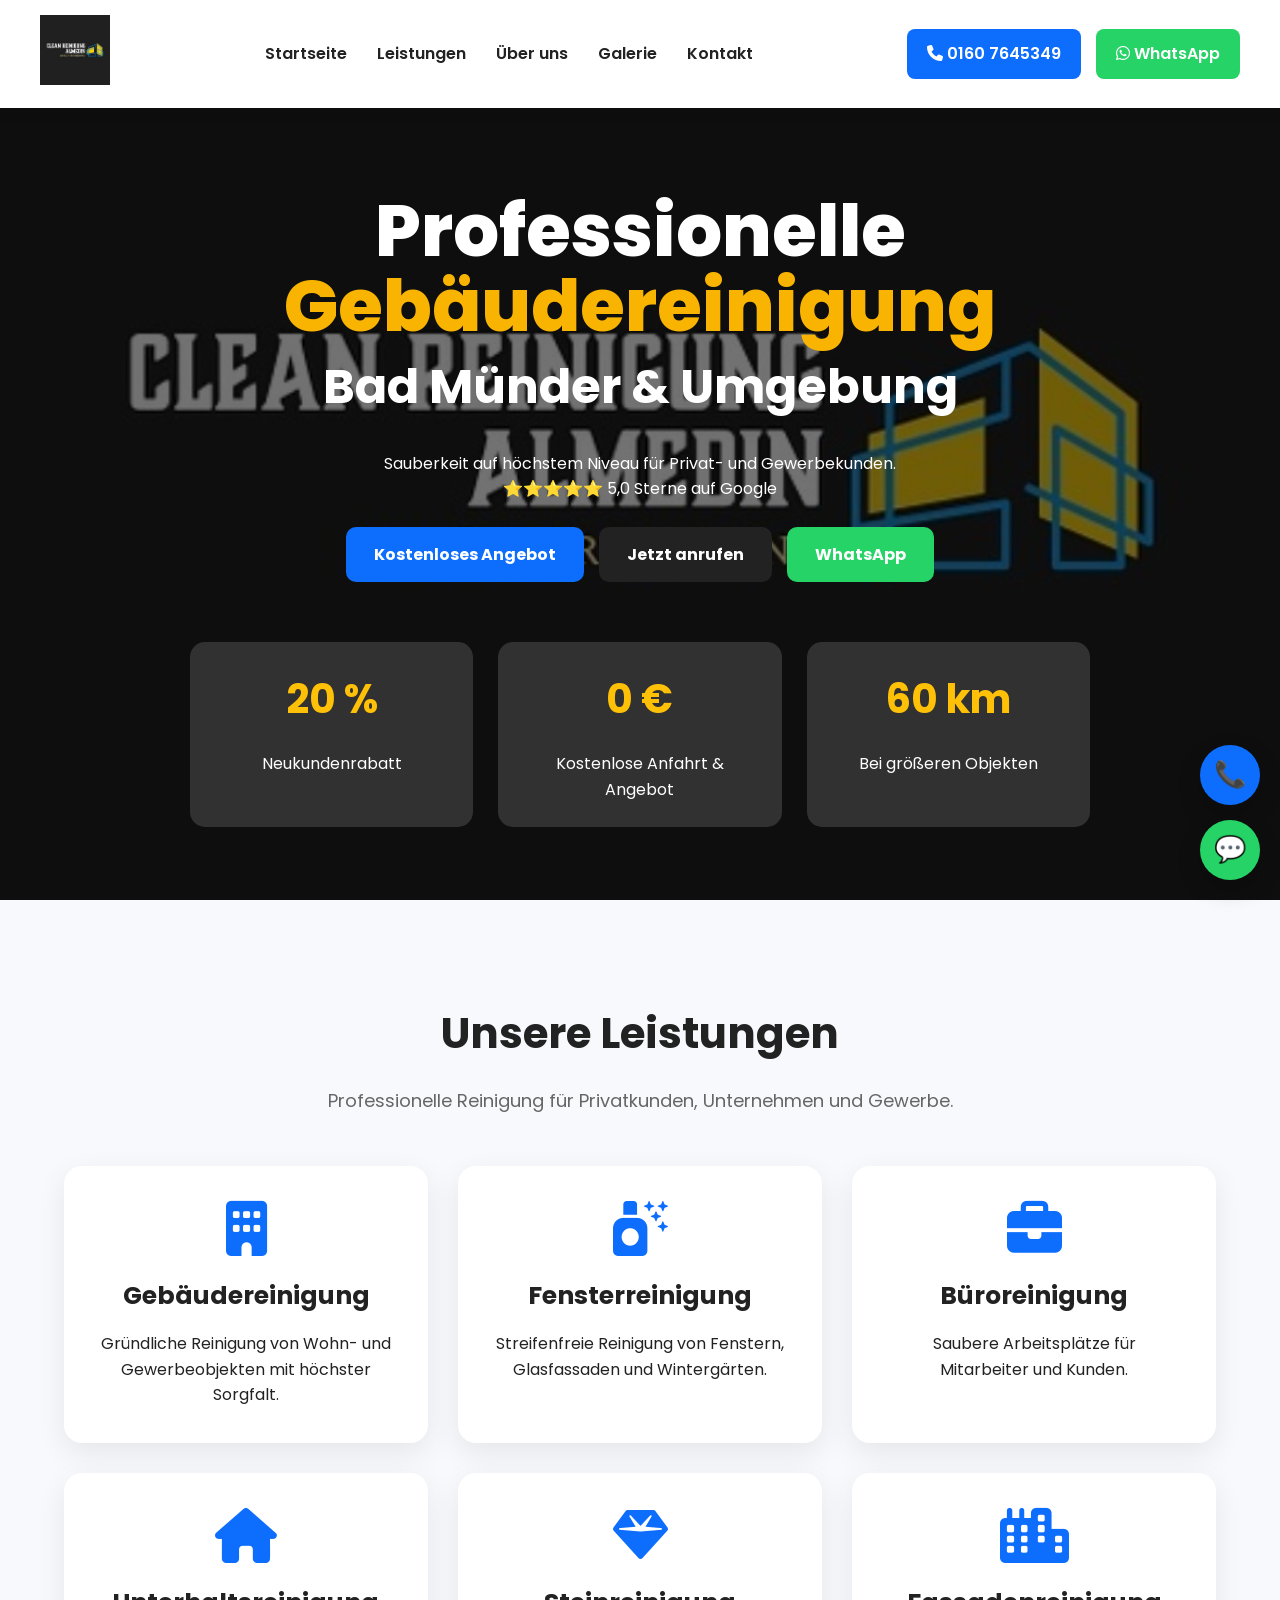
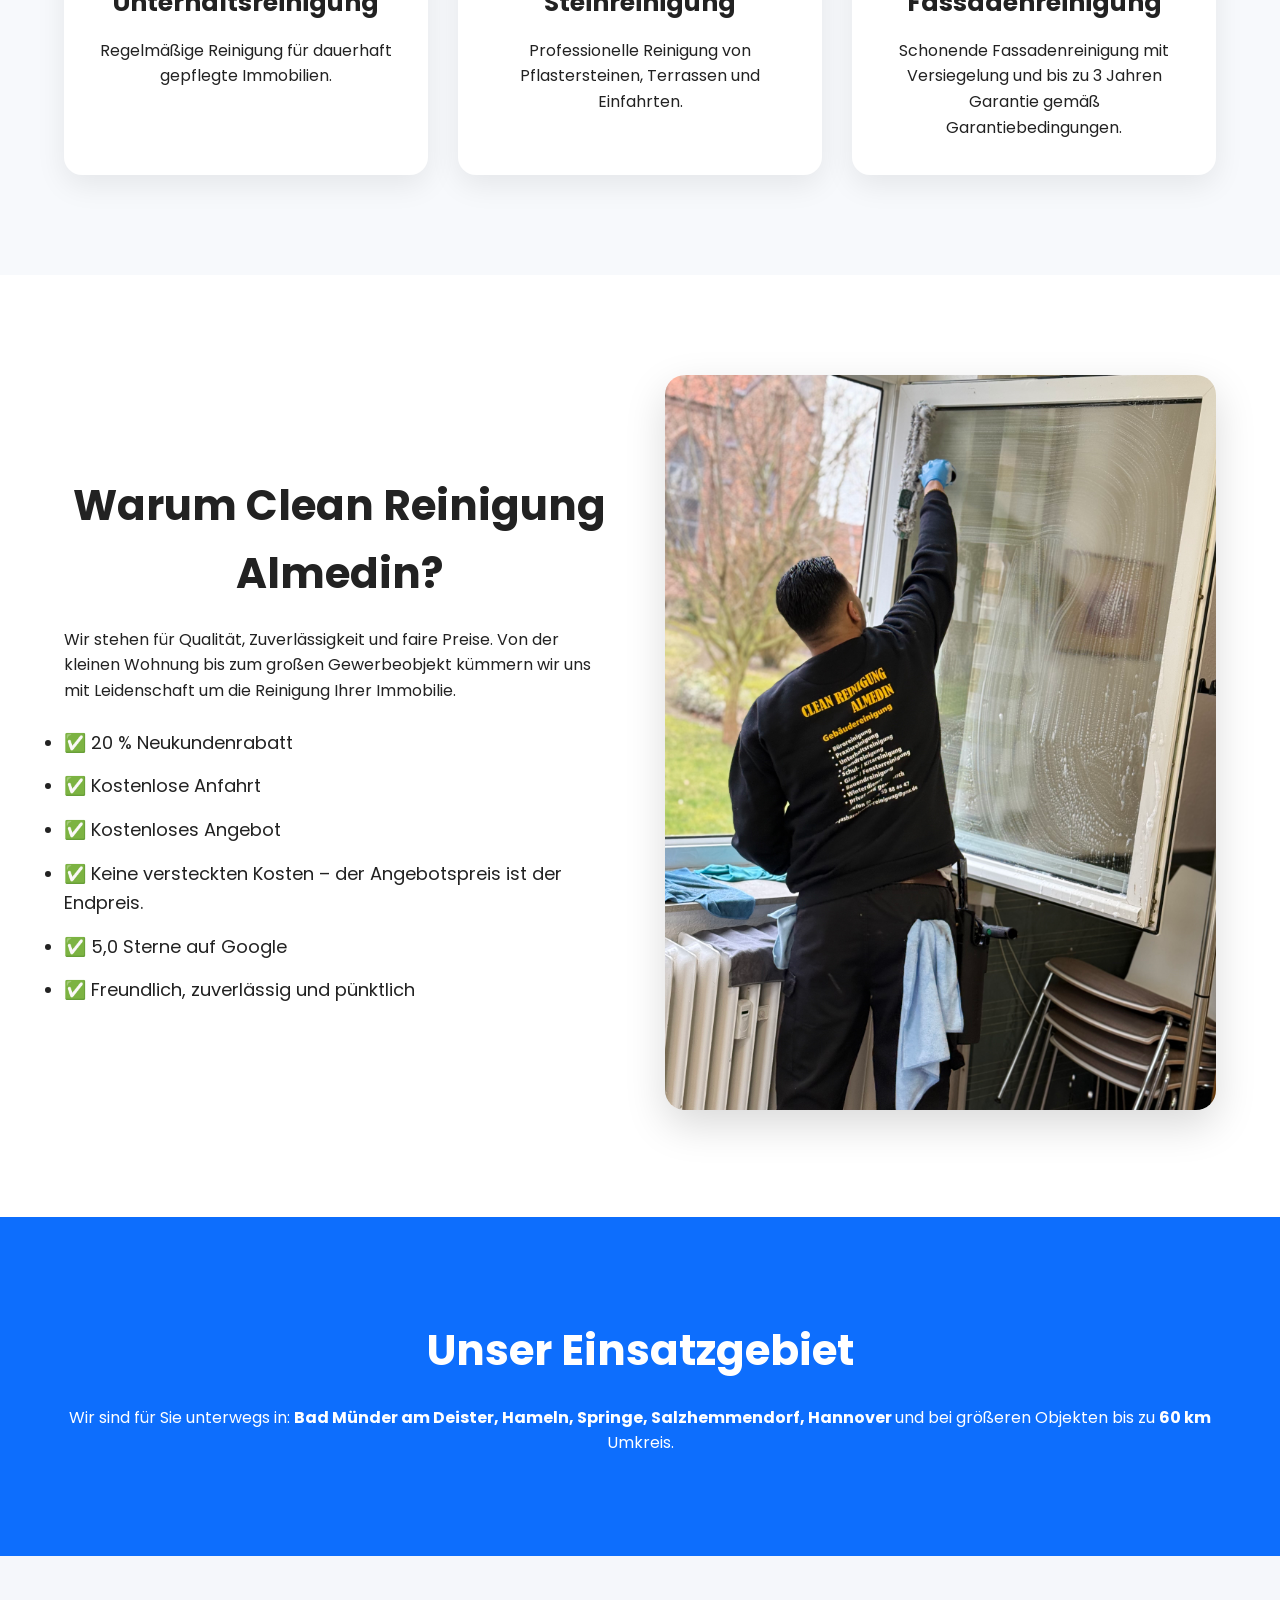
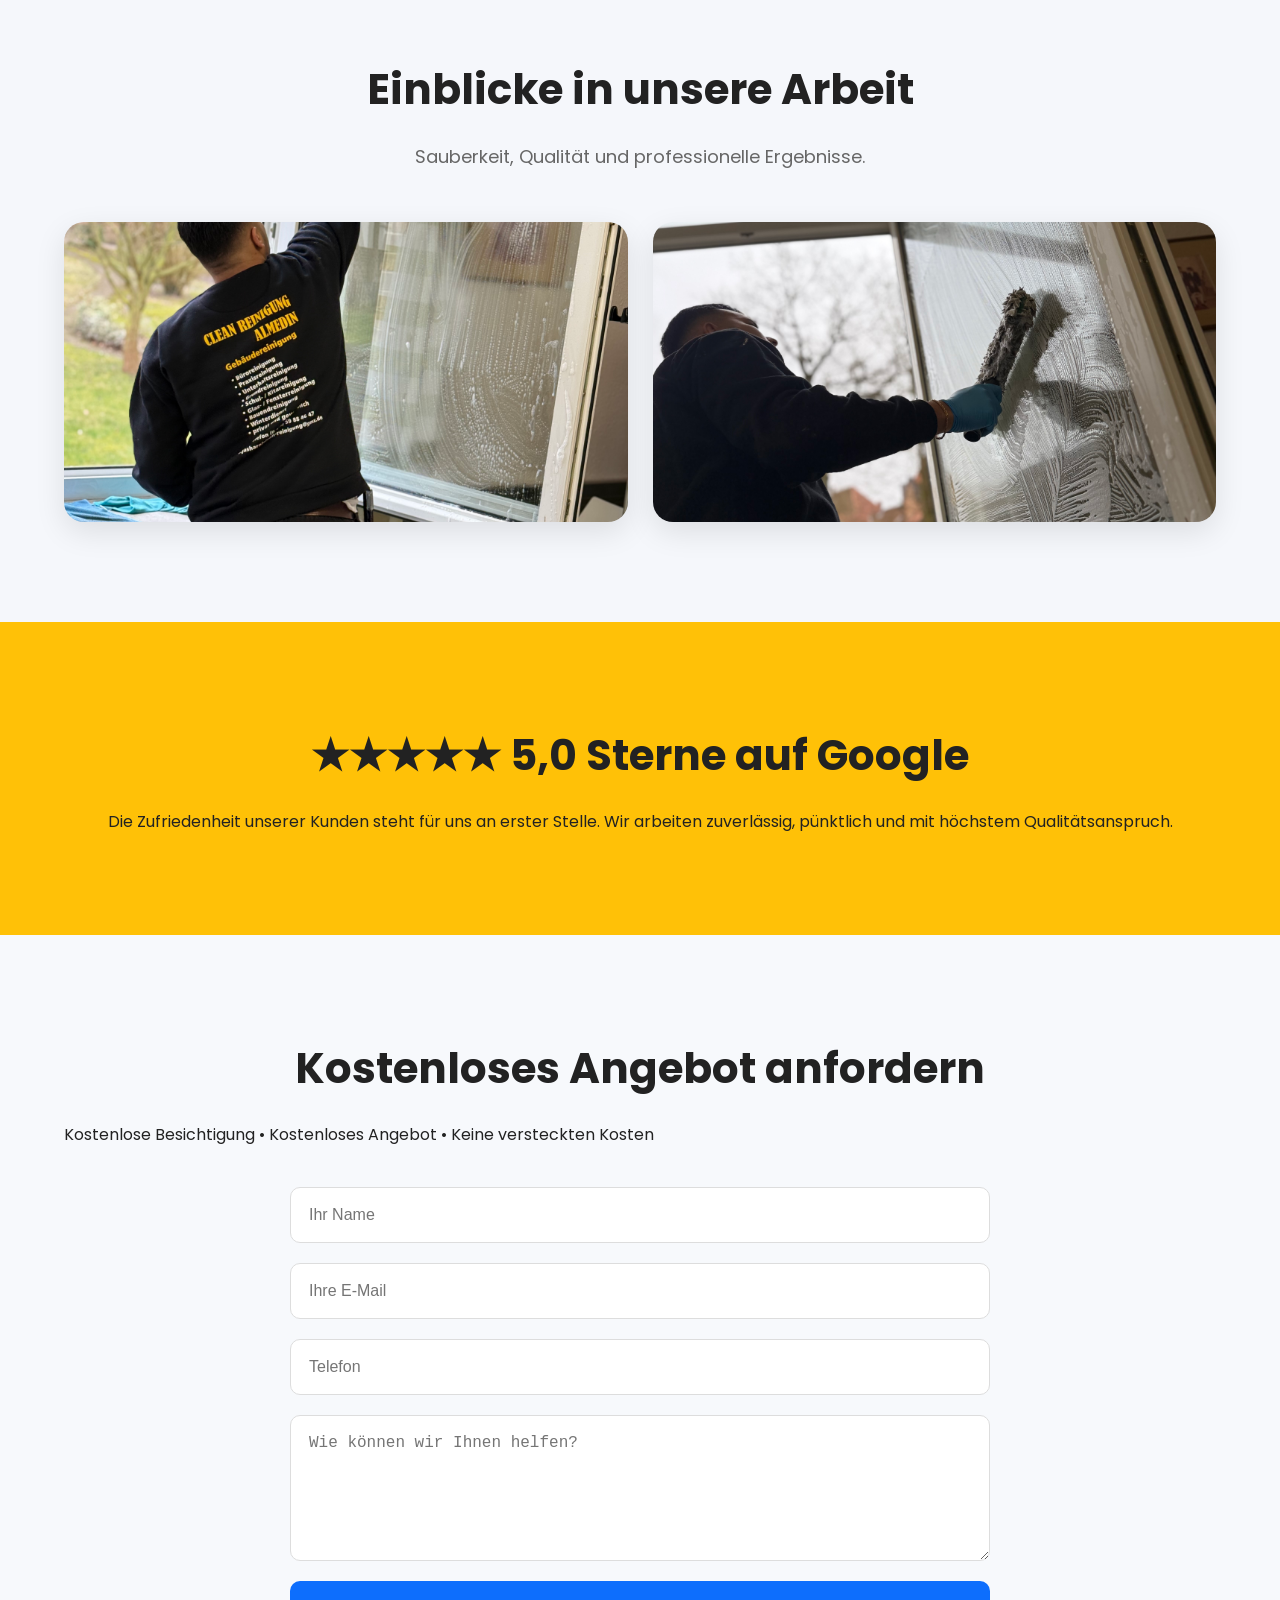
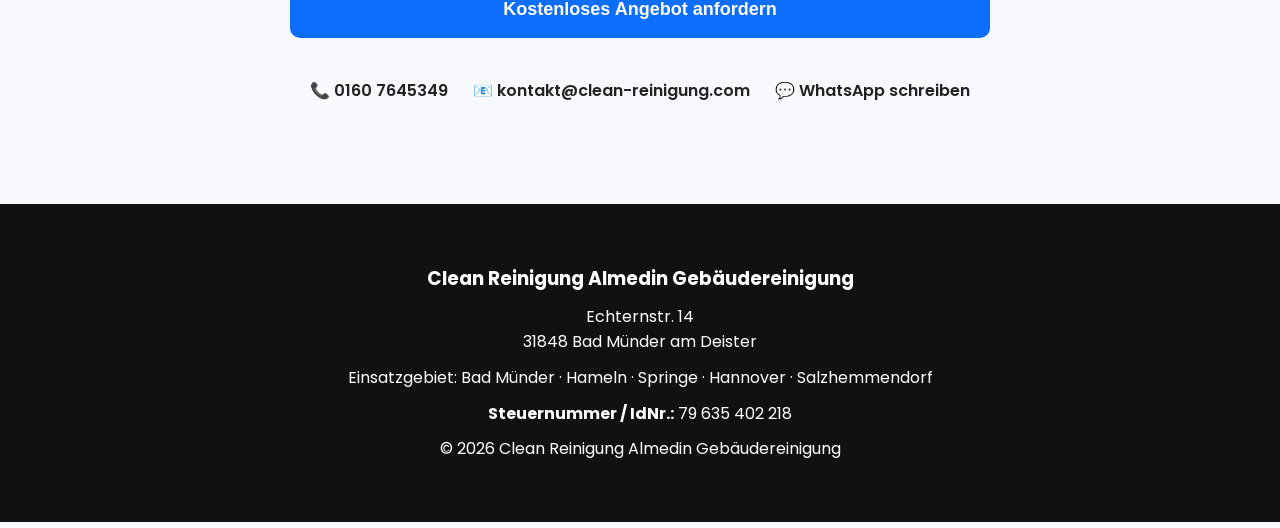
==== index.html @ b12cb116 "Fix HTML formatting for hero section" ====
<!DOCTYPE html>
<html lang="de">
<head>
<meta charset="UTF-8">
<meta name="viewport" content="width=device-width, initial-scale=1.0">

<title> Clean Reinigung Almedin Gebäudereinigung | Bad Münder</title>

<meta name="description" content="Professionelle Gebäudereinigung in Bad Münder, Hameln, Springe, Hannover und Umgebung.">

<meta name="keywords" content="Gebäudereinigung, Fensterreinigung, Büroreinigung, Steinreinigung, Fassadenreinigung">

<link rel="preconnect" href="https://fonts.googleapis.com">
<link rel="preconnect" href="https://fonts.gstatic.com" crossorigin>

<link href="https://fonts.googleapis.com/css2?family=Poppins:wght@300;400;500;600;700;800&display=swap" rel="stylesheet">

<link rel="stylesheet" href="style.css">

<link rel="stylesheet"
href="https://cdnjs.cloudflare.com/ajax/libs/font-awesome/6.6.0/css/all.min.css">

</head>

<body>

<header>

<nav class="navbar">

<div class="logo">

<img src="images/IMG_0264.jpeg" alt="Clean Reinigung Almedin">

</div>

<ul>

<li><a href="#home">Startseite</a></li>

<li><a href="#leistungen">Leistungen</a></li>

<li><a href="#ueber">Über uns</a></li>

<li><a href="#galerie">Galerie</a></li>

<li><a href="#kontakt">Kontakt</a></li>

</ul>

<div class="nav-buttons">

<a href="tel:01607645349" class="call">

<i class="fa-solid fa-phone"></i>

0160 7645349

</a>

<a href="https://wa.me/491607645349"

target="_blank"

class="whatsapp">

<i class="fab fa-whatsapp"></i>

WhatsApp

</a>

</div>

</nav>

</header>

<section class="hero" id="home">

<div class="overlay"></div>

<div class="hero-content">

<h1>
Professionelle
<span>Gebäudereinigung</span>
</h1>

<h2 class="hero-location">
Bad Münder & Umgebung
</h2>
  

</h1>

<p>

Sauberkeit auf höchstem Niveau für Privat- und Gewerbekunden.

</p>

<div class="google">

⭐⭐⭐⭐⭐

5,0 Sterne auf Google

</div>

<div class="hero-buttons">

<a href="#kontakt" class="angebot">

Kostenloses Angebot

</a>

<a href="tel:01607645349" class="telefon">

Jetzt anrufen

</a>

<a href="https://wa.me/491607645349"

target="_blank"

class="wa">

WhatsApp

</a>

</div>

<div class="hero-boxes">

<div>

<h2>20 %</h2>

<p>Neukundenrabatt</p>

</div>

<div>

<h2>0 €</h2>

<p>Kostenlose Anfahrt & Angebot</p>

</div>

<div>

<h2>60 km</h2>

<p>Bei größeren Objekten</p>

</div>

</div>

</div>

</section>
<section id="leistungen" class="leistungen">

<div class="container">

<h2>Unsere Leistungen</h2>

<p class="subtitle">
Professionelle Reinigung für Privatkunden, Unternehmen und Gewerbe.
</p>

<div class="service-grid">

<div class="service-card">
<i class="fa-solid fa-building"></i>
<h3>Gebäudereinigung</h3>
<p>Gründliche Reinigung von Wohn- und Gewerbeobjekten mit höchster Sorgfalt.</p>
</div>

<div class="service-card">
<i class="fa-solid fa-spray-can-sparkles"></i>
<h3>Fensterreinigung</h3>
<p>Streifenfreie Reinigung von Fenstern, Glasfassaden und Wintergärten.</p>
</div>

<div class="service-card">
<i class="fa-solid fa-briefcase"></i>
<h3>Büroreinigung</h3>
<p>Saubere Arbeitsplätze für Mitarbeiter und Kunden.</p>
</div>

<div class="service-card">
<i class="fa-solid fa-house"></i>
<h3>Unterhaltsreinigung</h3>
<p>Regelmäßige Reinigung für dauerhaft gepflegte Immobilien.</p>
</div>

<div class="service-card">
<i class="fa-solid fa-gem"></i>
<h3>Steinreinigung</h3>
<p>Professionelle Reinigung von Pflastersteinen, Terrassen und Einfahrten.</p>
</div>

<div class="service-card">
<i class="fa-solid fa-city"></i>
<h3>Fassadenreinigung</h3>
<p>Schonende Fassadenreinigung mit Versiegelung und bis zu 3 Jahren Garantie gemäß Garantiebedingungen.</p>
</div>

</div>

</div>

</section>

<section id="ueber" class="about">

<div class="container">

<div class="about-text">

<h2>Warum Clean Reinigung Almedin?</h2>

<p>

Wir stehen für Qualität, Zuverlässigkeit und faire Preise.
Von der kleinen Wohnung bis zum großen Gewerbeobjekt kümmern wir uns mit Leidenschaft um die Reinigung Ihrer Immobilie.

</p>

<ul>

<li>✅ 20 % Neukundenrabatt</li>

<li>✅ Kostenlose Anfahrt</li>

<li>✅ Kostenloses Angebot</li>

<li>✅ Keine versteckten Kosten – der Angebotspreis ist der Endpreis.</li>

<li>✅ 5,0 Sterne auf Google</li>

<li>✅ Freundlich, zuverlässig und pünktlich</li>

</ul>

</div>

<div class="about-image">

<img src="images/IMG_2223.jpg" alt="Fensterreinigung">

</div>

</div>

</section>

<section class="einsatzgebiet">

<div class="container">

<h2>Unser Einsatzgebiet</h2>

<p>

Wir sind für Sie unterwegs in:

<strong>
Bad Münder am Deister,
Hameln,
Springe,
Salzhemmendorf,
Hannover
</strong>

und bei größeren Objekten bis zu <strong>60 km</strong> Umkreis.

</p>

</div>

</section>
<section id="galerie" class="gallery">

<div class="container">

<h2>Einblicke in unsere Arbeit</h2>

<p class="subtitle">
Sauberkeit, Qualität und professionelle Ergebnisse.
</p>

<div class="gallery-grid">

<div class="gallery-item">
<img src="images/IMG_2223.jpg" alt="Fensterreinigung">
</div>

<div class="gallery-item">
<img src="images/IMG_2229.jpg" alt="Gebäudereinigung">
</div>

</div>

</div>

</section>

<section class="bewertungen">

<div class="container">

<h2>★★★★★ 5,0 Sterne auf Google</h2>

<p>

Die Zufriedenheit unserer Kunden steht für uns an erster Stelle.
Wir arbeiten zuverlässig, pünktlich und mit höchstem Qualitätsanspruch.

</p>

</div>

</section>

<section id="kontakt" class="kontakt">

<div class="container">

<h2>Kostenloses Angebot anfordern</h2>

<p>

Kostenlose Besichtigung • Kostenloses Angebot • Keine versteckten Kosten

</p>

<form action="https://formsubmit.co/kontakt@clean-reinigung.com" method="POST">

<input type="text" name="Name" placeholder="Ihr Name" required>

<input type="email" name="E-Mail" placeholder="Ihre E-Mail" required>

<input type="tel" name="Telefon" placeholder="Telefon">

<textarea name="Nachricht" rows="6" placeholder="Wie können wir Ihnen helfen?" required></textarea>

<input type="hidden" name="_subject" value="Neue Anfrage über die Website">

<input type="hidden" name="_captcha" value="false">

<button type="submit">

Kostenloses Angebot anfordern

</button>

</form>

<div class="kontakt-info">

<a href="tel:01607645349">

📞 0160 7645349

</a>

<a href="mailto:kontakt@clean-reinigung.com">

📧 kontakt@clean-reinigung.com

</a>

<a href="https://wa.me/491607645349" target="_blank">

💬 WhatsApp schreiben

</a>

</div>

</div>

</section>

<footer>

<div class="container">

<h3>Clean Reinigung Almedin Gebäudereinigung</h3>

<p>

Echternstr. 14<br>

31848 Bad Münder am Deister

</p>

<p>

Einsatzgebiet:
Bad Münder · Hameln · Springe · Hannover · Salzhemmendorf

</p>

<p>

<strong>Steuernummer / IdNr.:</strong> 79 635 402 218

</p>

<p>

© 2026 Clean Reinigung Almedin Gebäudereinigung

</p>

</div>

</footer>

<div class="floating-buttons">

<a href="tel:01607645349" class="floating-call">

📞

</a>

<a href="https://wa.me/491607645349" target="_blank" class="floating-whatsapp">

💬

</a>

</div>

<script src="script.js"></script>

</body>

</html>
---- style.css ----
*{
margin:0;
padding:0;
box-sizing:border-box;
}

body{
font-family:'Poppins',sans-serif;
background:#f7f9fc;
color:#222;
line-height:1.6;
}

.container{
width:90%;
max-width:1200px;
margin:auto;
}

header{
position:fixed;
top:0;
left:0;
width:100%;
background:#ffffff;
box-shadow:0 2px 15px rgba(0,0,0,.08);
z-index:999;
}

.navbar{
display:flex;
justify-content:space-between;
align-items:center;
padding:15px 40px;
}

.logo img{
height:70px;
}

.navbar ul{
display:flex;
list-style:none;
gap:30px;
}

.navbar ul li a{
text-decoration:none;
font-weight:600;
color:#222;
transition:.3s;
}

.navbar ul li a:hover{
color:#0d6efd;
}

.nav-buttons{
display:flex;
gap:15px;
}

.call,
.whatsapp{
padding:12px 20px;
border-radius:8px;
text-decoration:none;
font-weight:600;
color:#fff;
}

.call{
background:#0d6efd;
}

.whatsapp{
background:#25D366;
}

.hero{
height:100vh;
background:url("images/IMG_0264.jpeg") center center/cover no-repeat;
position:relative;
display:flex;
align-items:center;
justify-content:center;
text-align:center;
color:white;
}

.overlay{
position:absolute;
top:0;
left:0;
right:0;
bottom:0;
background:rgba(0,0,0,.55);
}

.hero-content{
position:relative;
z-index:2;
max-width:900px;
padding-top:120px;

}

.hero h1{
    font-size:72px;
    font-weight:800;
    color:#fff;
    line-height:1.05;
    margin-bottom:5px;
}

.hero h1 span{
    display:block;
    color:#f8b400;
}

.hero-location{
    color:#fff;
    font-size:48px;
    font-weight:700;
    margin-bottom:25px;
}




.hero-buttons{
display:flex;
justify-content:center;
gap:15px;
flex-wrap:wrap;
margin-top:25px;
}

.hero-buttons a{
padding:15px 28px;
border-radius:10px;
text-decoration:none;
font-weight:700;
color:white;
}

.angebot{
background:#0d6efd;
}

.telefon{
background:#222;
}

.wa{
background:#25D366;
}

.hero-boxes{
margin-top:60px;
display:grid;
grid-template-columns:repeat(3,1fr);
gap:25px;
}

.hero-boxes div{
background:rgba(255,255,255,.15);
backdrop-filter:blur(10px);
padding:25px;
border-radius:15px;
}

.hero-boxes h2{
font-size:40px;

color:#ffc107;
}
section{
padding:100px 0;
}

h2{
font-size:42px;
text-align:center;
margin-bottom:20px;
font-weight:700;
}

.subtitle{
text-align:center;
font-size:18px;
margin-bottom:50px;
color:#666;
}

.service-grid{
display:grid;
grid-template-columns:repeat(auto-fit,minmax(280px,1fr));
gap:30px;
margin-top:40px;
}

.service-card{
background:#fff;
padding:35px;
border-radius:18px;
box-shadow:0 10px 30px rgba(0,0,0,.08);
transition:.3s;
text-align:center;
}

.service-card:hover{
transform:translateY(-10px);
}

.service-card i{
font-size:55px;
color:#0d6efd;
margin-bottom:20px;
}

.service-card h3{
margin-bottom:15px;
font-size:25px;
}

.about{
background:white;
}

.about .container{
display:grid;
grid-template-columns:1fr 1fr;
gap:50px;
align-items:center;
}

.about img{
width:100%;
border-radius:20px;
box-shadow:0 15px 40px rgba(0,0,0,.15);
}

.about ul{
margin-top:25px;
}

.about li{
margin-bottom:15px;
font-size:18px;
}

.einsatzgebiet{
background:#0d6efd;
color:white;
text-align:center;
}

.gallery{
background:#f5f7fb;
}

.gallery-grid{
display:grid;
grid-template-columns:repeat(auto-fit,minmax(300px,1fr));
gap:25px;
margin-top:40px;
}

.gallery-item{
overflow:hidden;
border-radius:20px;
box-shadow:0 10px 30px rgba(0,0,0,.1);
}

.gallery-item img{
width:100%;
height:300px;
object-fit:cover;
display:block;
transition:.4s;
}

.gallery-item img:hover{
transform:scale(1.08);
}

.bewertungen{
background:#ffc107;
text-align:center;
}

.kontakt form{
max-width:700px;
margin:40px auto;
display:flex;
flex-direction:column;
gap:20px;
}

.kontakt input,
.kontakt textarea{
padding:18px;
border:1px solid #ddd;
border-radius:10px;
font-size:16px;
}

.kontakt button{
padding:18px;
background:#0d6efd;
color:white;
border:none;
border-radius:10px;
font-size:18px;
font-weight:700;
cursor:pointer;
}

.kontakt button:hover{
background:#0a58ca;
}

.kontakt-info{
margin-top:40px;
display:flex;
justify-content:center;
gap:25px;
flex-wrap:wrap;
}

.kontakt-info a{
text-decoration:none;
font-weight:600;
color:#222;
}

footer{
background:#111;
color:white;
text-align:center;
padding:60px 20px;
}

footer p{
margin-top:10px;
}

.floating-buttons{
position:fixed;
right:20px;
bottom:20px;
display:flex;
flex-direction:column;
gap:15px;
z-index:999;
}

.floating-buttons a{
width:60px;
height:60px;
display:flex;
justify-content:center;
align-items:center;
border-radius:50%;
color:white;
text-decoration:none;
font-size:26px;
box-shadow:0 10px 25px rgba(0,0,0,.2);
}

.floating-call{
background:#0d6efd;
}

.floating-whatsapp{
background:#25D366;
}

@media(max-width:900px){

.navbar{
flex-direction:column;
gap:20px;
}

.navbar ul{
flex-wrap:wrap;
justify-content:center;
}

.hero h1{
font-size:38px;
}

.hero-boxes{
grid-template-columns:1fr;
}

.about .container{
grid-template-columns:1fr;
}

.gallery-grid{
grid-template-columns:1fr;
}
  /* Galerie */
.galerie {
    display: grid;
    grid-template-columns: repeat(auto-fit, minmax(300px, 1fr));
    gap: 20px;
    margin-top: 40px;
}

.galerie img {
    width: 100%;
    height: 250px;
    object-fit: cover;
    border-radius: 12px;
    box-shadow: 0 8px 20px rgba(0,0,0,.15);
    transition: .3s;
}

.galerie img:hover {
    transform: scale(1.03);
}

}
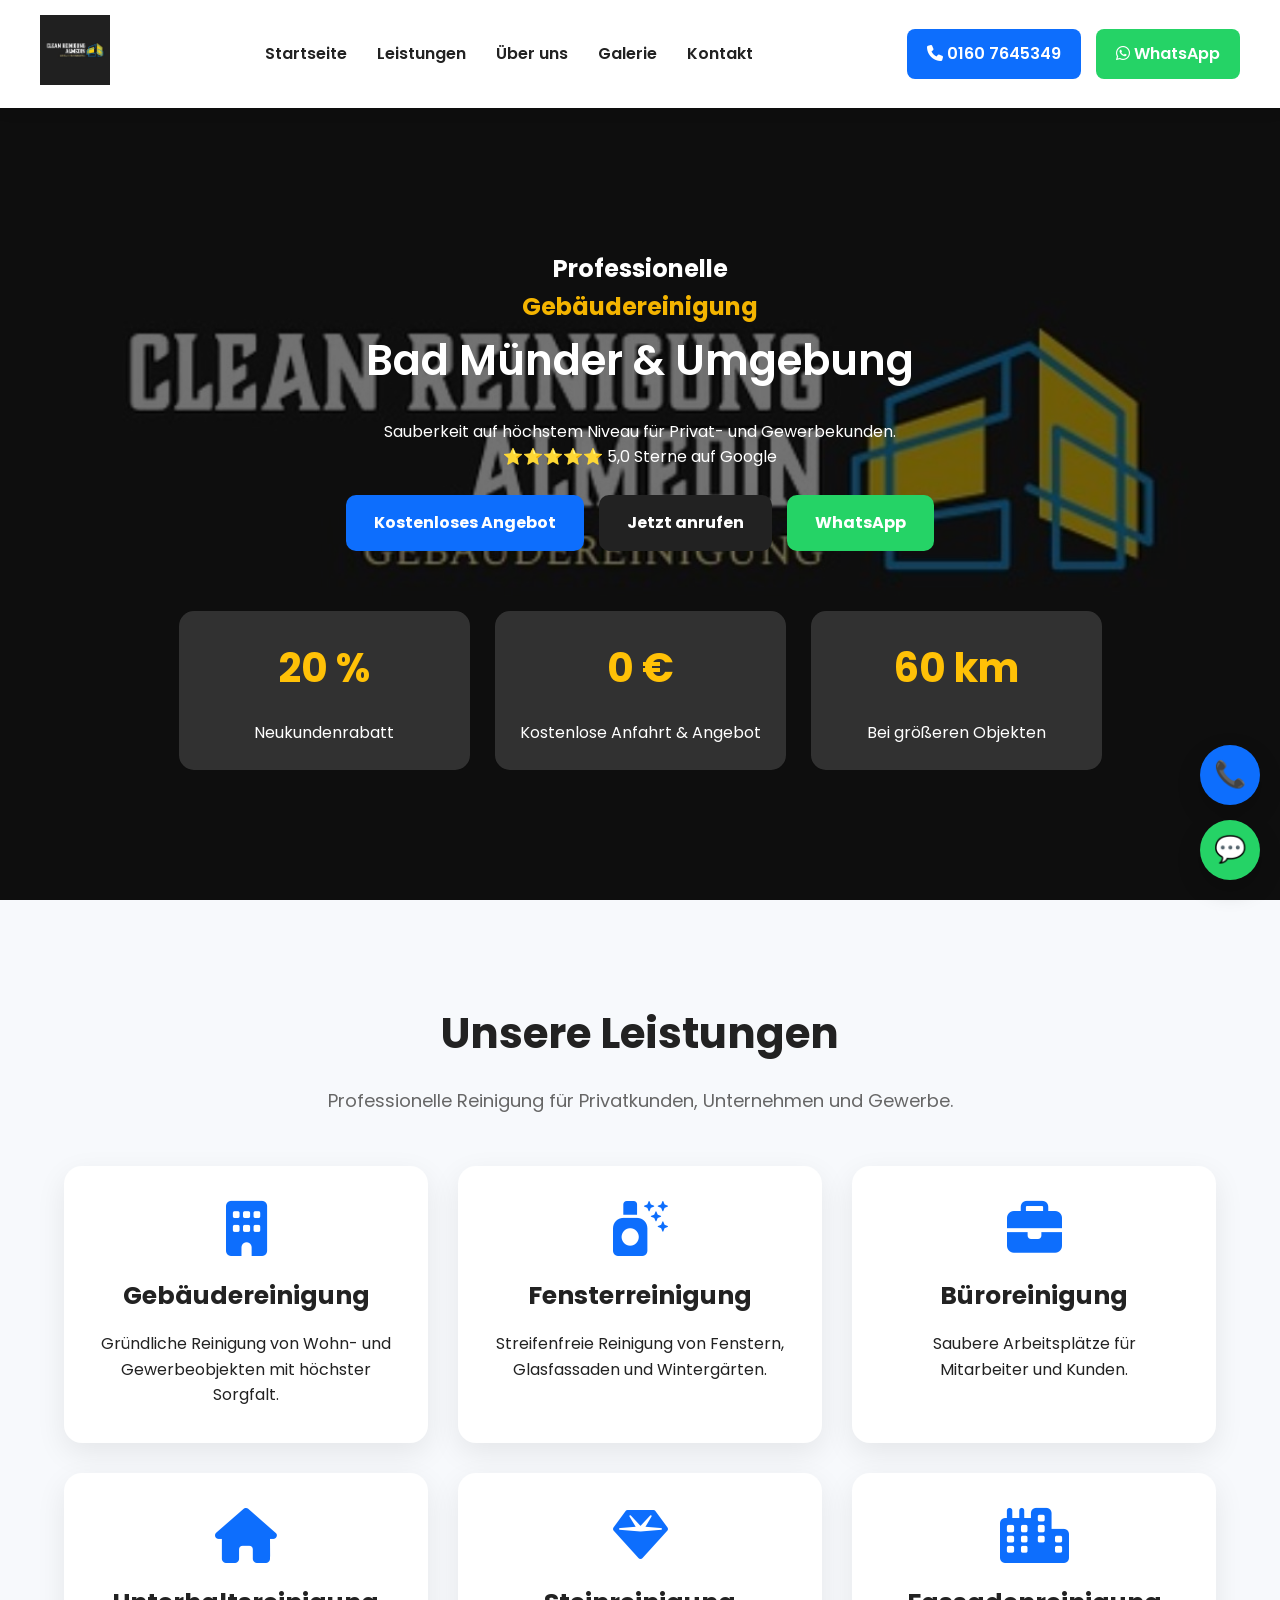
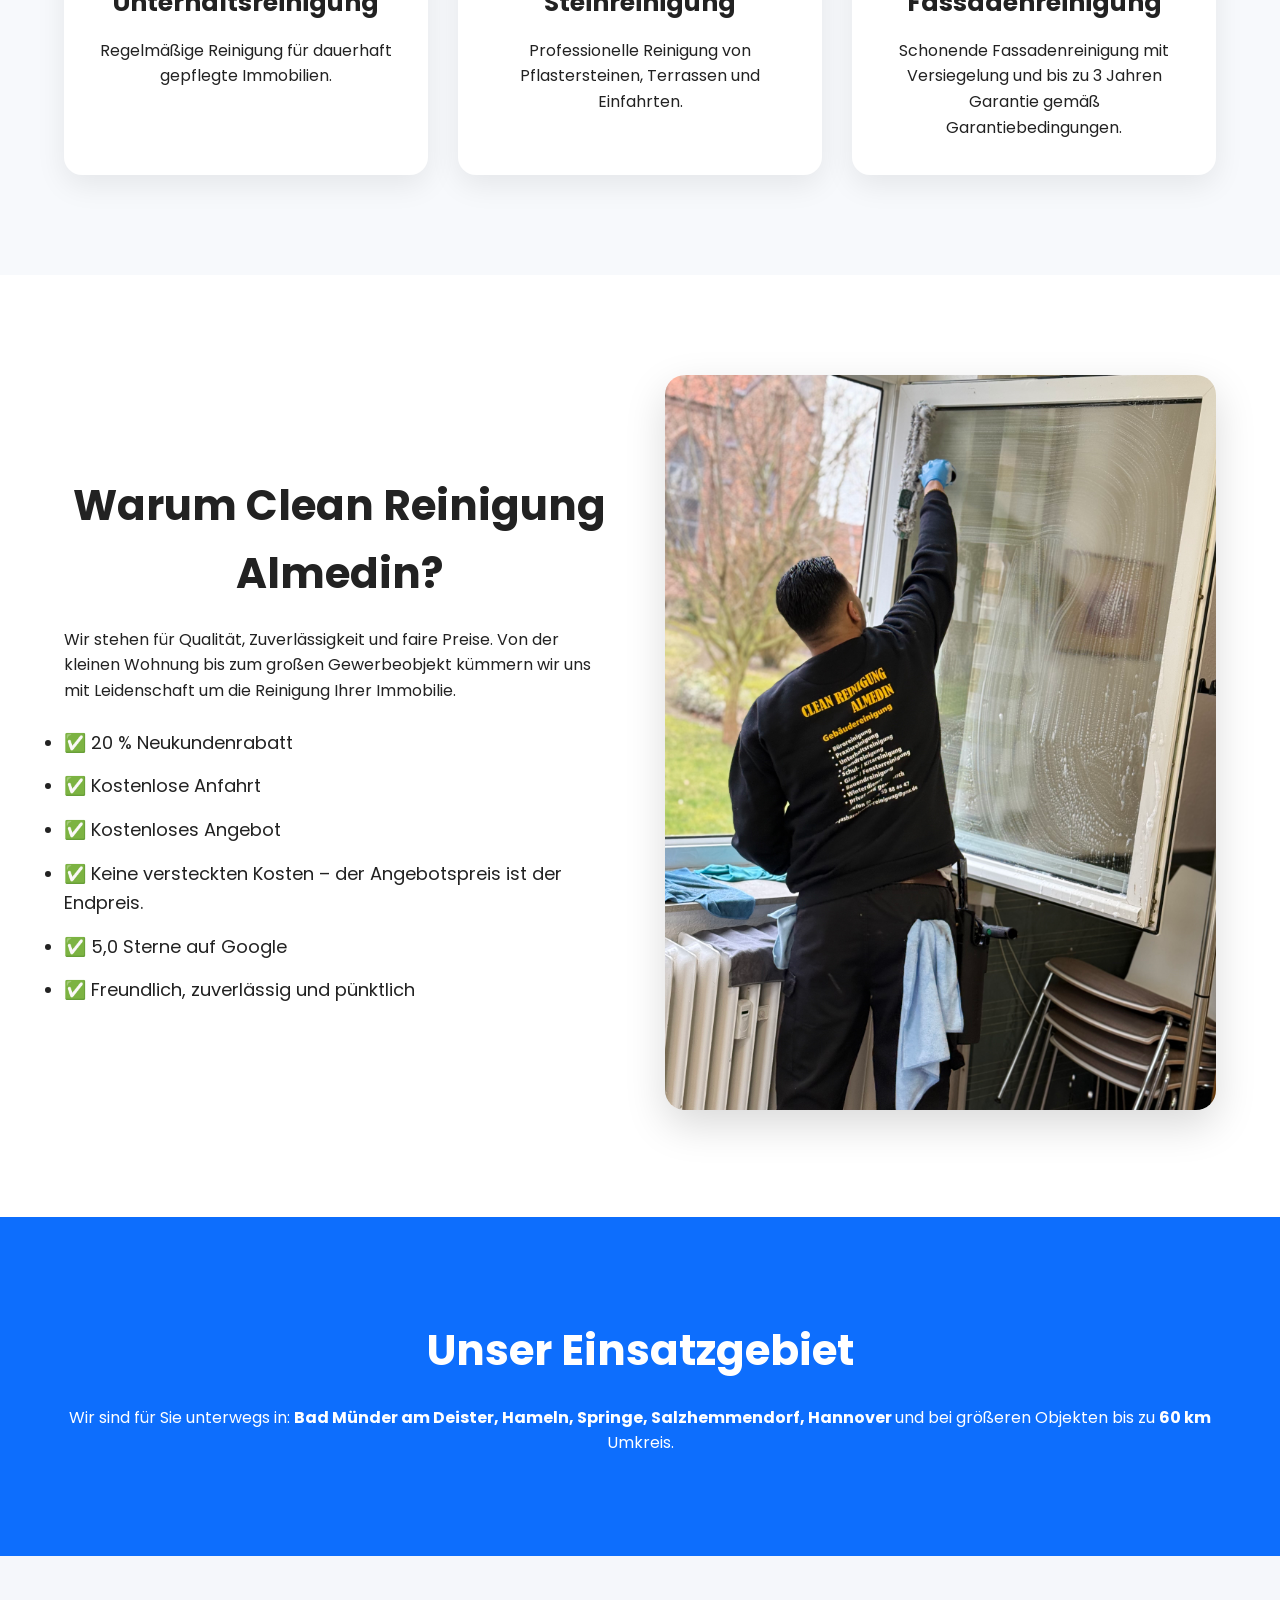
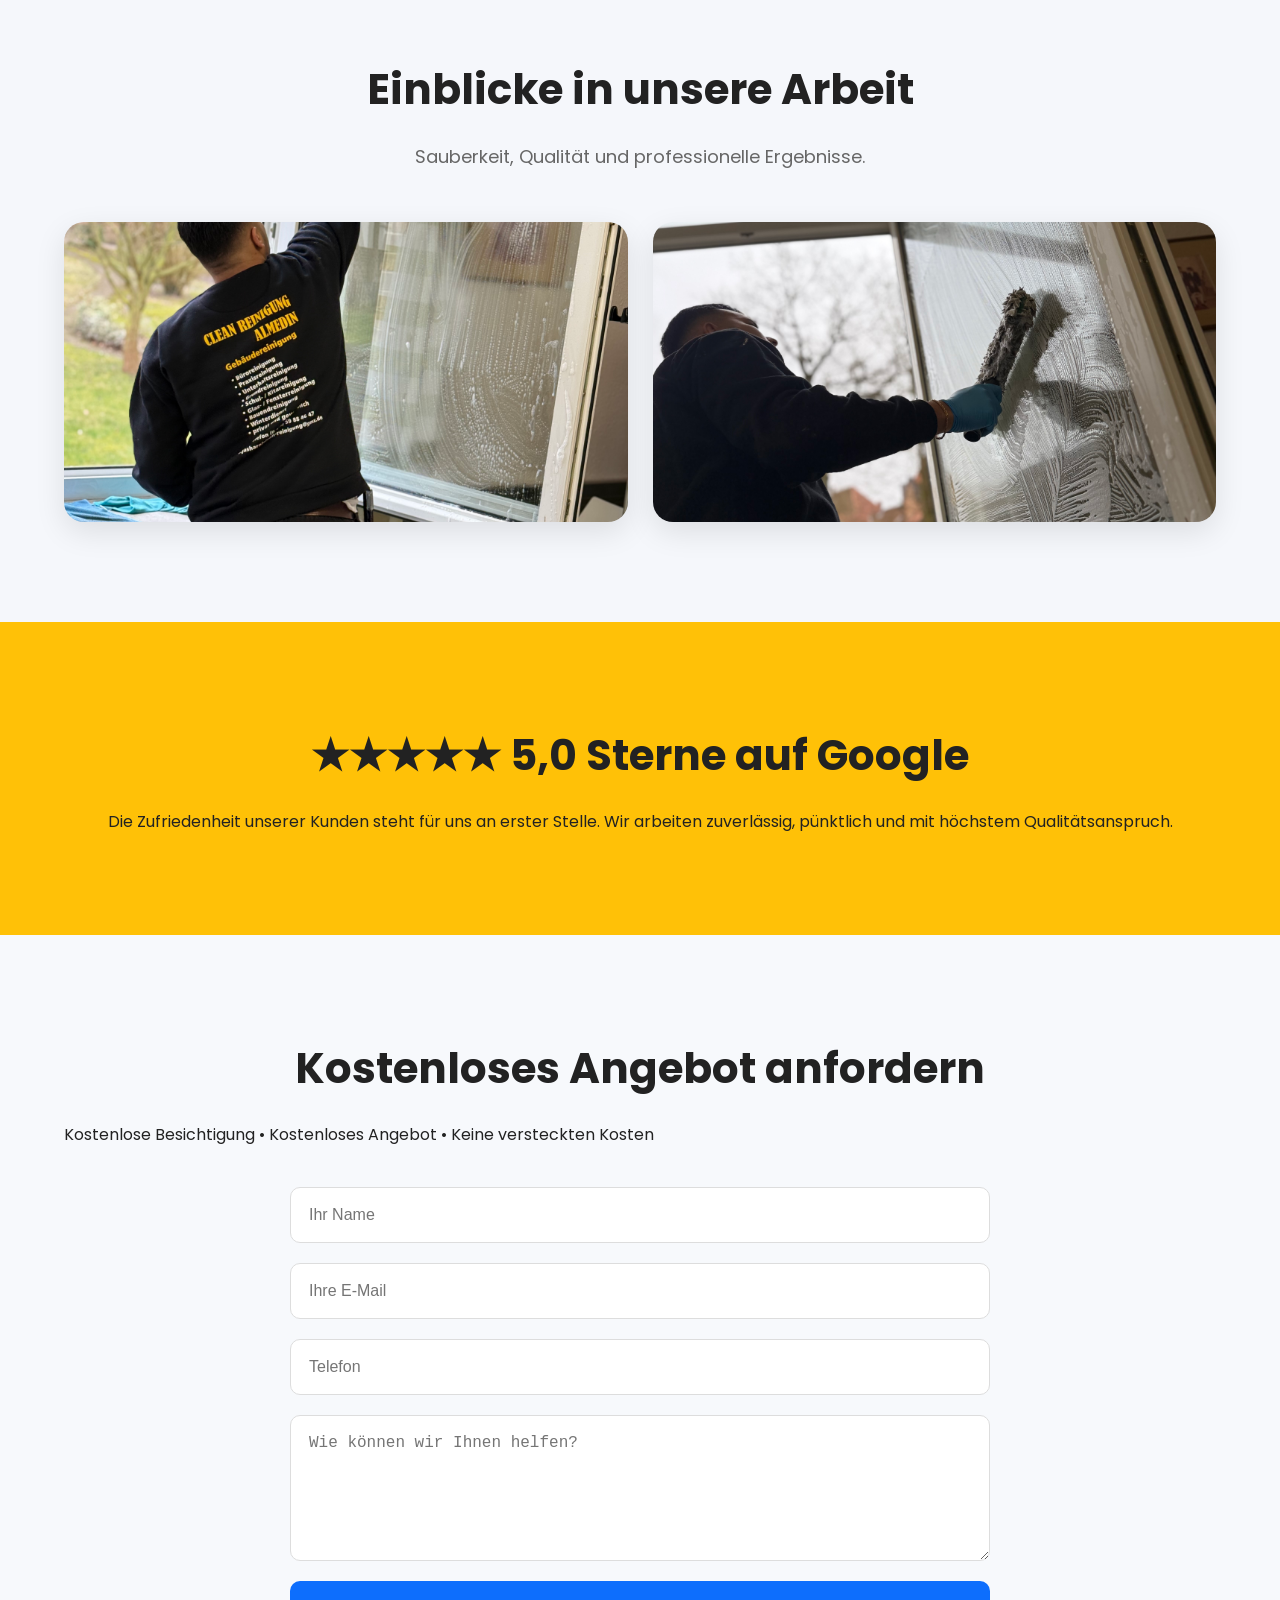
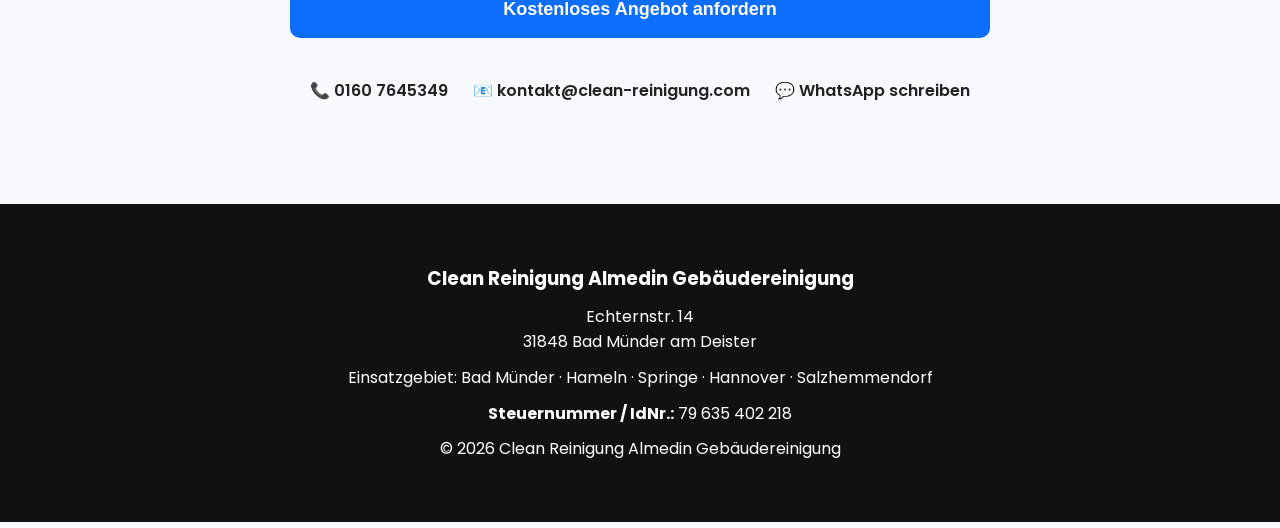
==== commit cad5f8e2: "Fix HTML structure and update headings" ====
--- a/index.html
+++ b/index.html
@@ -83,16 +83,19 @@
 <div class="hero-content">
 
 <h1>
-Professionelle
-<span>Gebäudereinigung</span>
+<h1>
+    Professionelle
+    <span>Gebäudereinigung</span>
 </h1>
 
-<h2 class="hero-location">
-Bad Münder & Umgebung
+<p class="hero-location">
+    Bad Münder & Umgebung
+</p>
+  
 </h2>
   
 
-</h1>
+</p>
 
 <p>
 
--- a/style.css
+++ b/style.css
@@ -98,30 +98,31 @@
 }
 
 .hero-content{
-position:relative;
-z-index:2;
-max-width:900px;
-padding-top:120px;
+    position: relative;
+    z-index: 2;
+    text-align: center;
+    padding-top: 120px;
+}
 
 }
 
 .hero h1{
-    font-size:72px;
-    font-weight:800;
-    color:#fff;
-    line-height:1.05;
-    margin-bottom:5px;
+    font-size: 70px;
+    font-weight: 800;
+    line-height: 1.1;
+    margin-bottom: 20px;
+    color: white;
 }
 
 .hero h1 span{
-    display:block;
-    color:#f8b400;
+    display: block;
+    color: #f4b400;
 }
 
 .hero-location{
     color:#fff;
-    font-size:48px;
-    font-weight:700;
+    font-size:42px;
+    font-weight:600;
     margin-bottom:25px;
 }
 
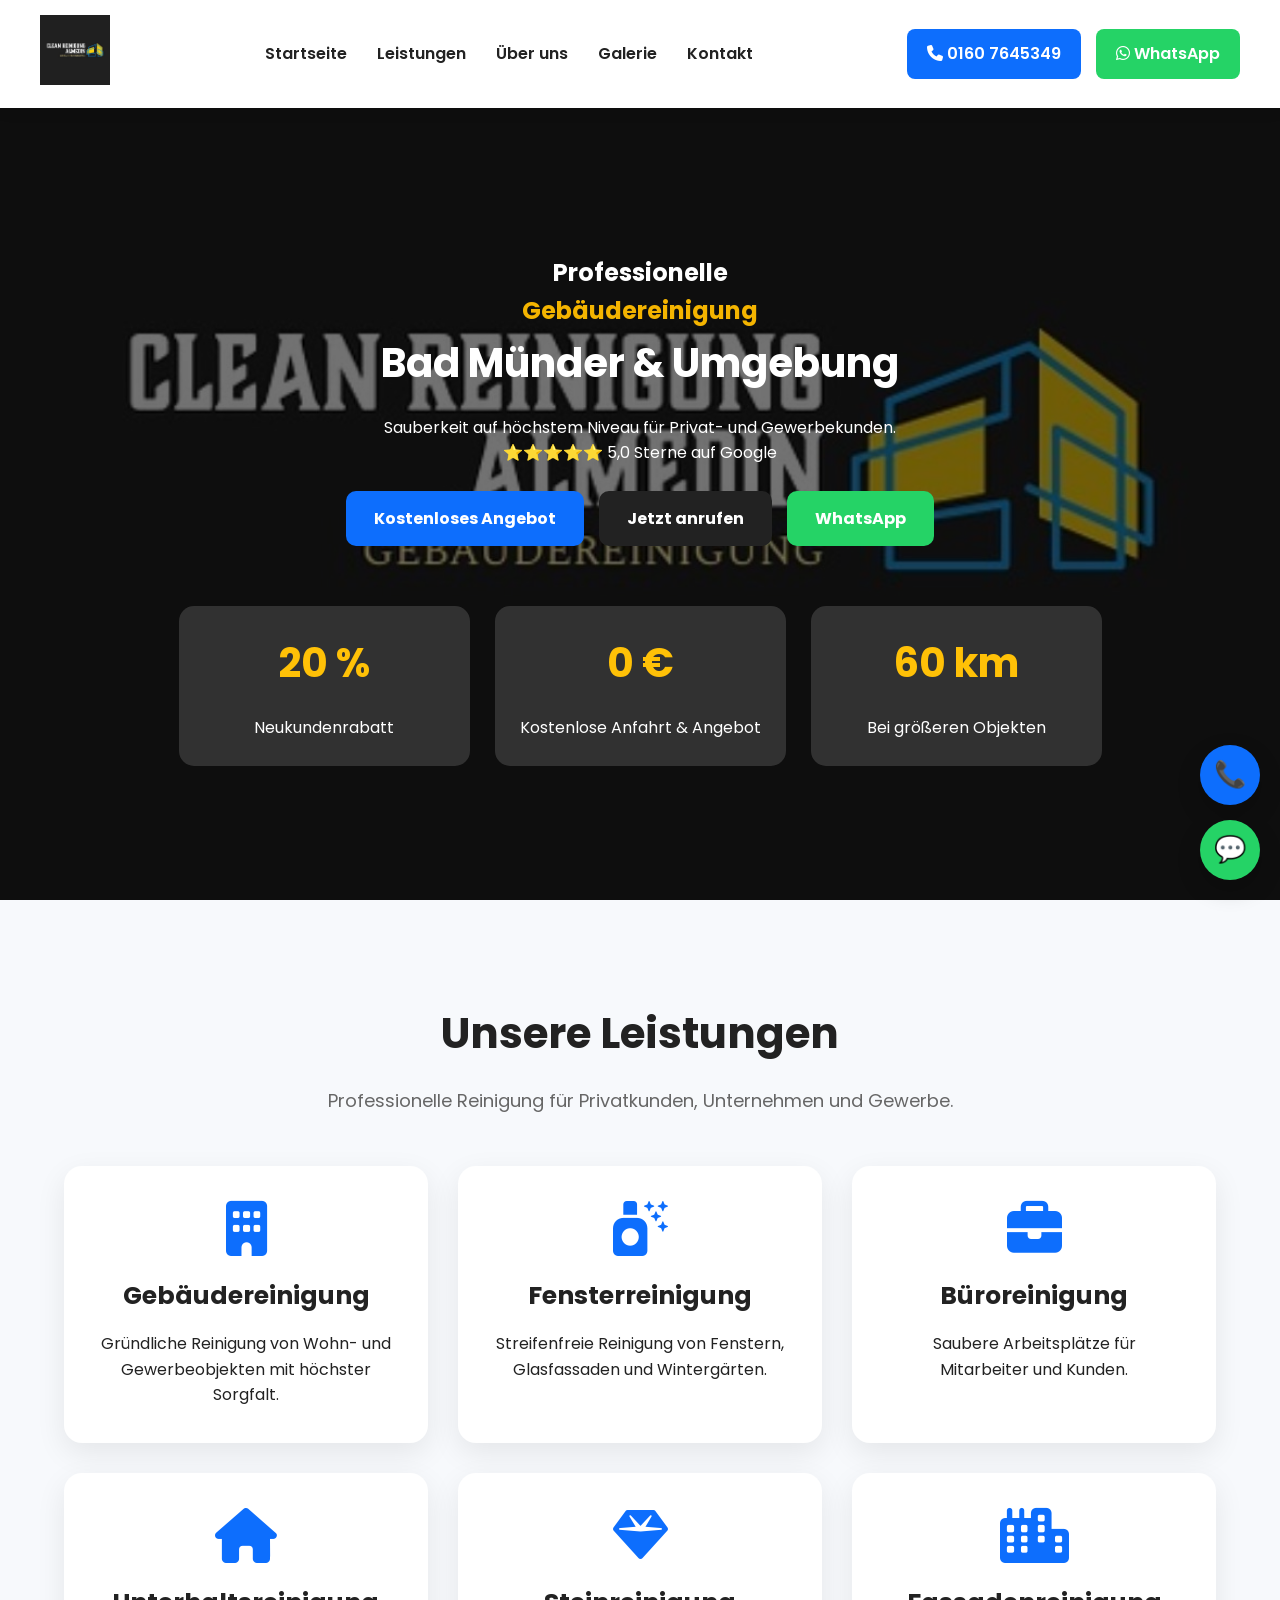
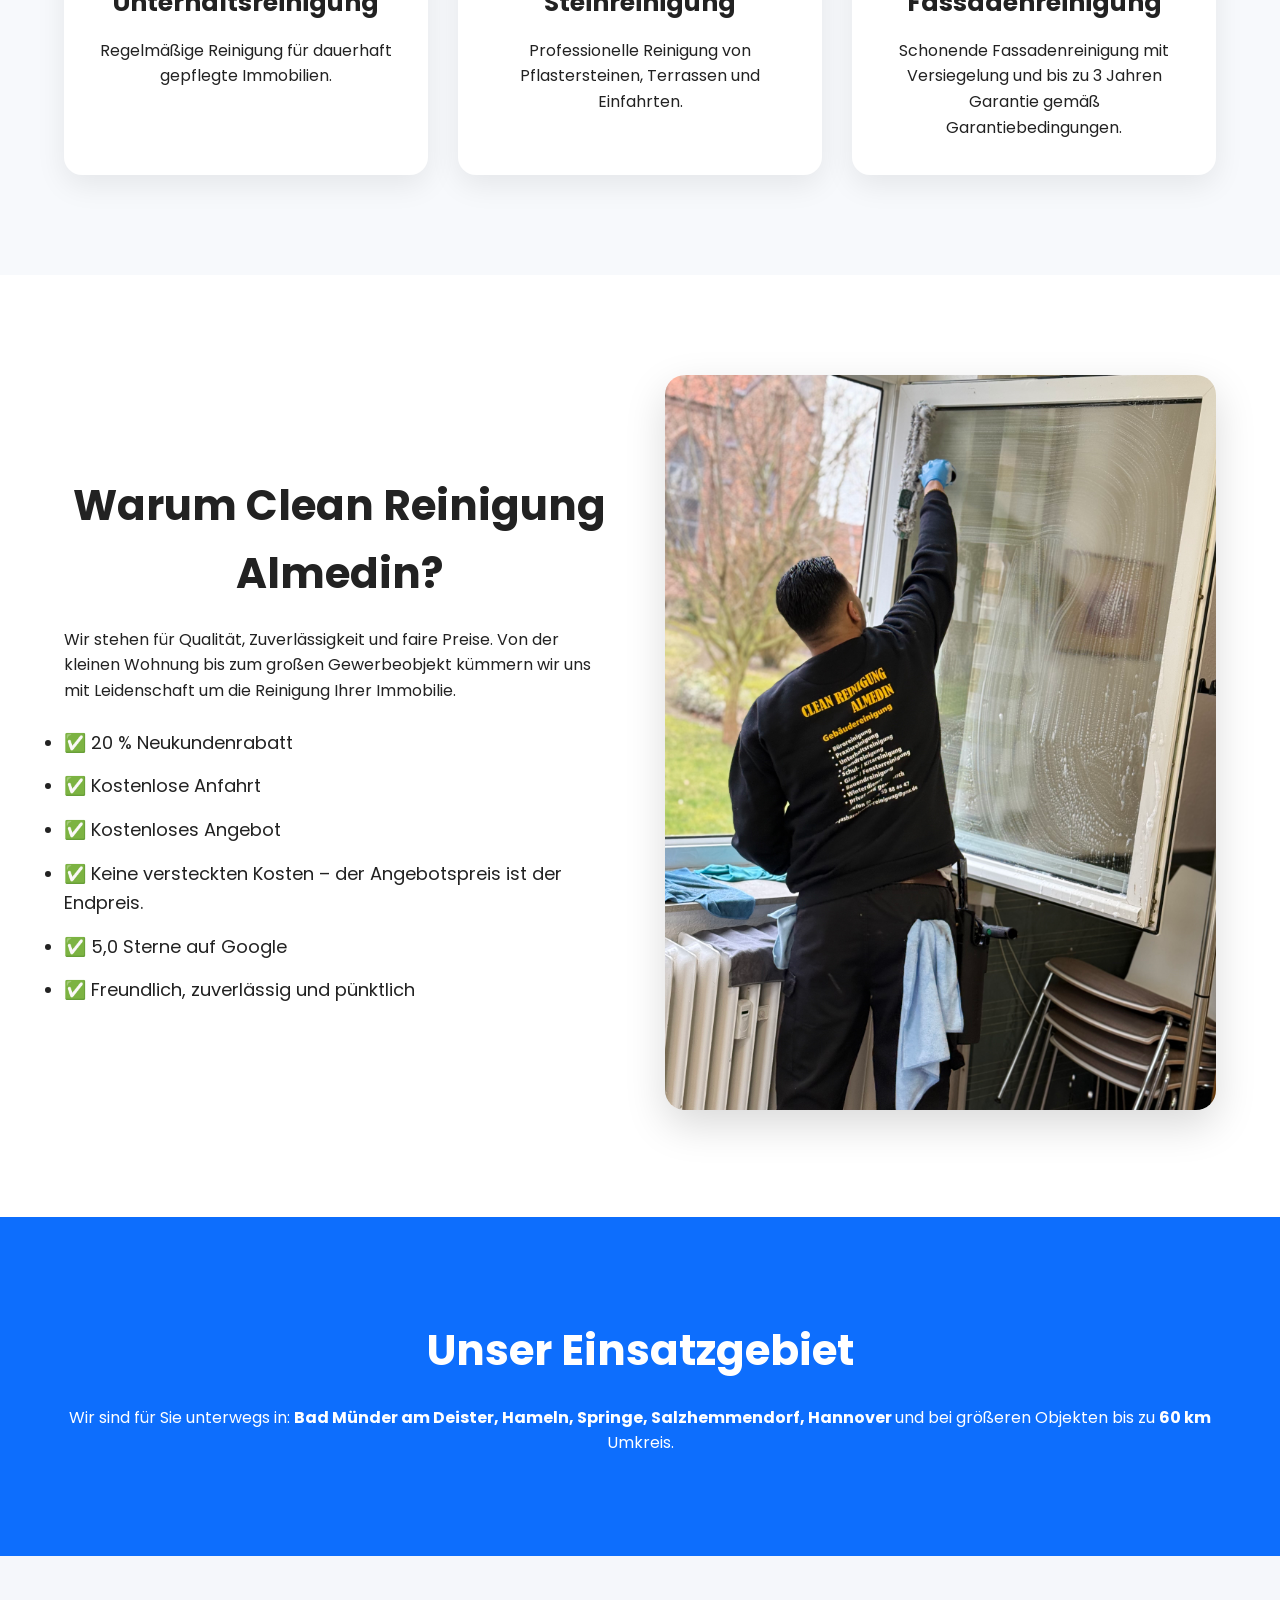
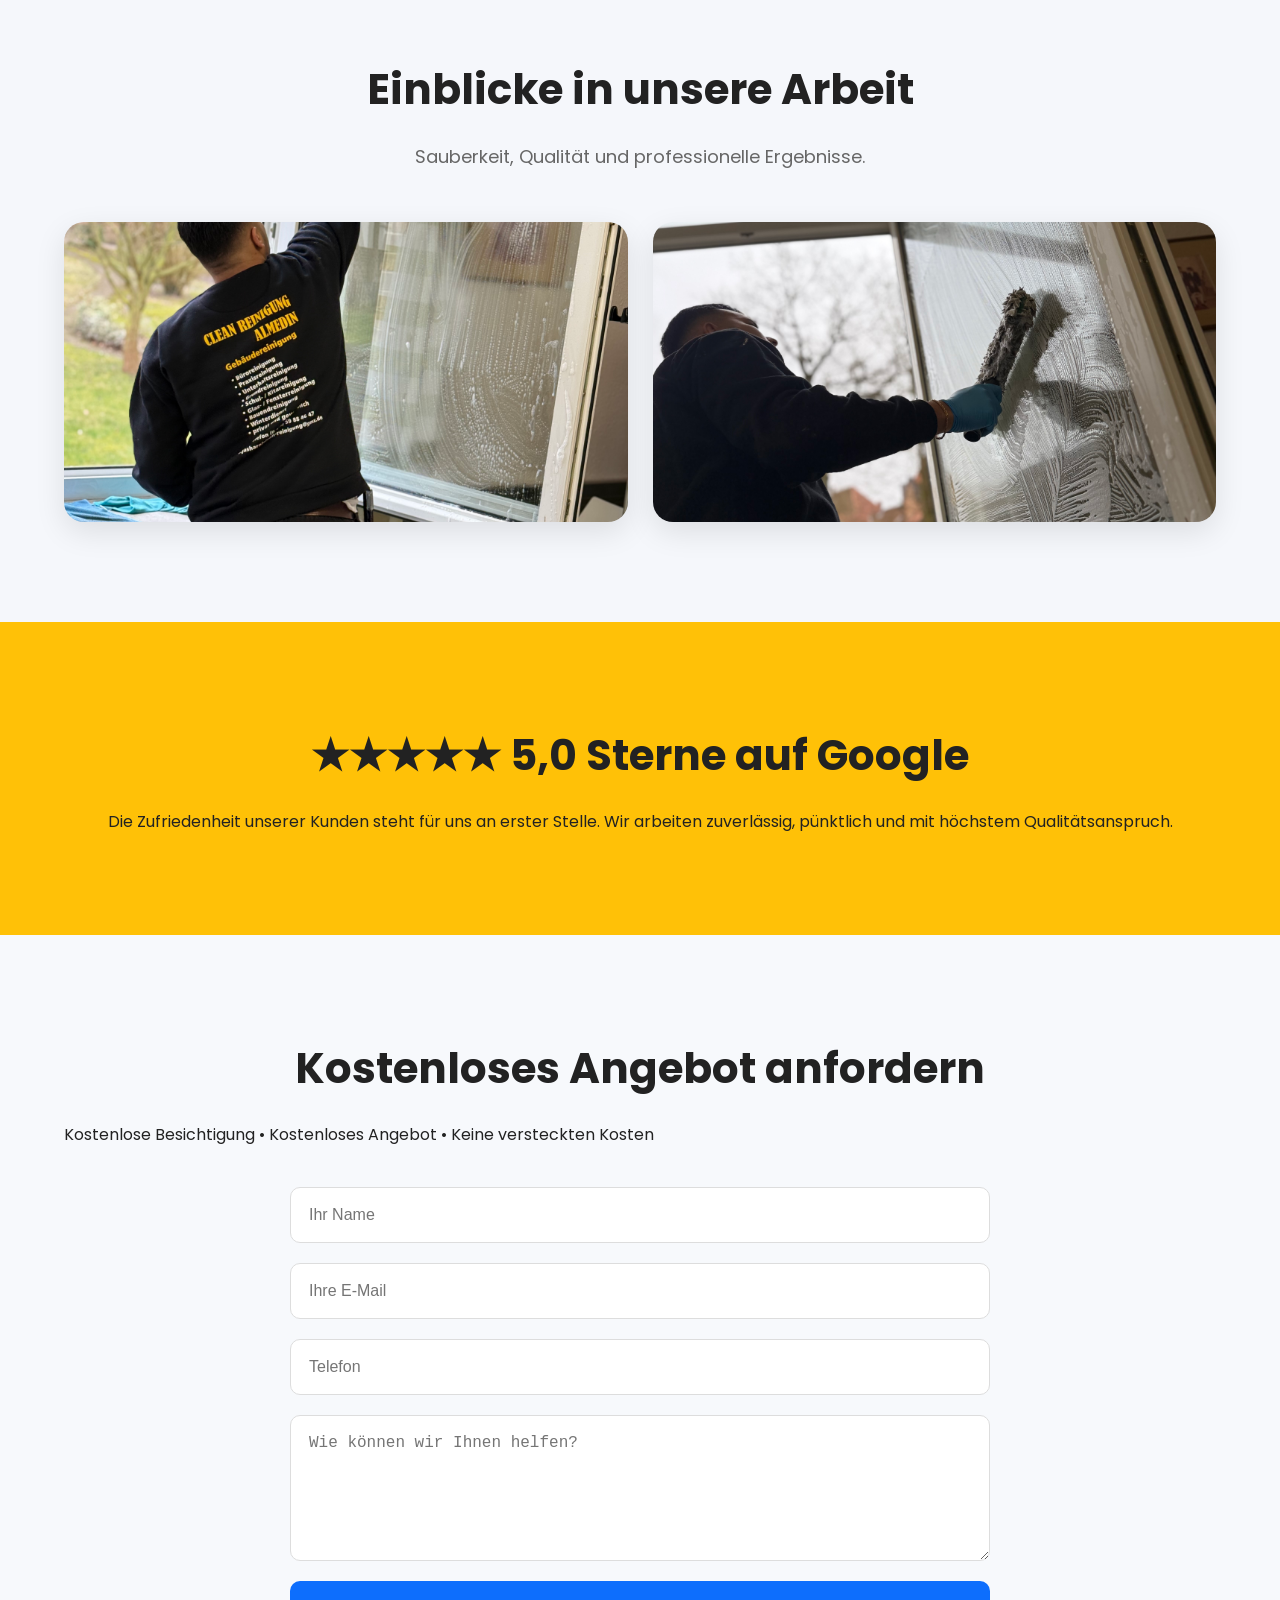
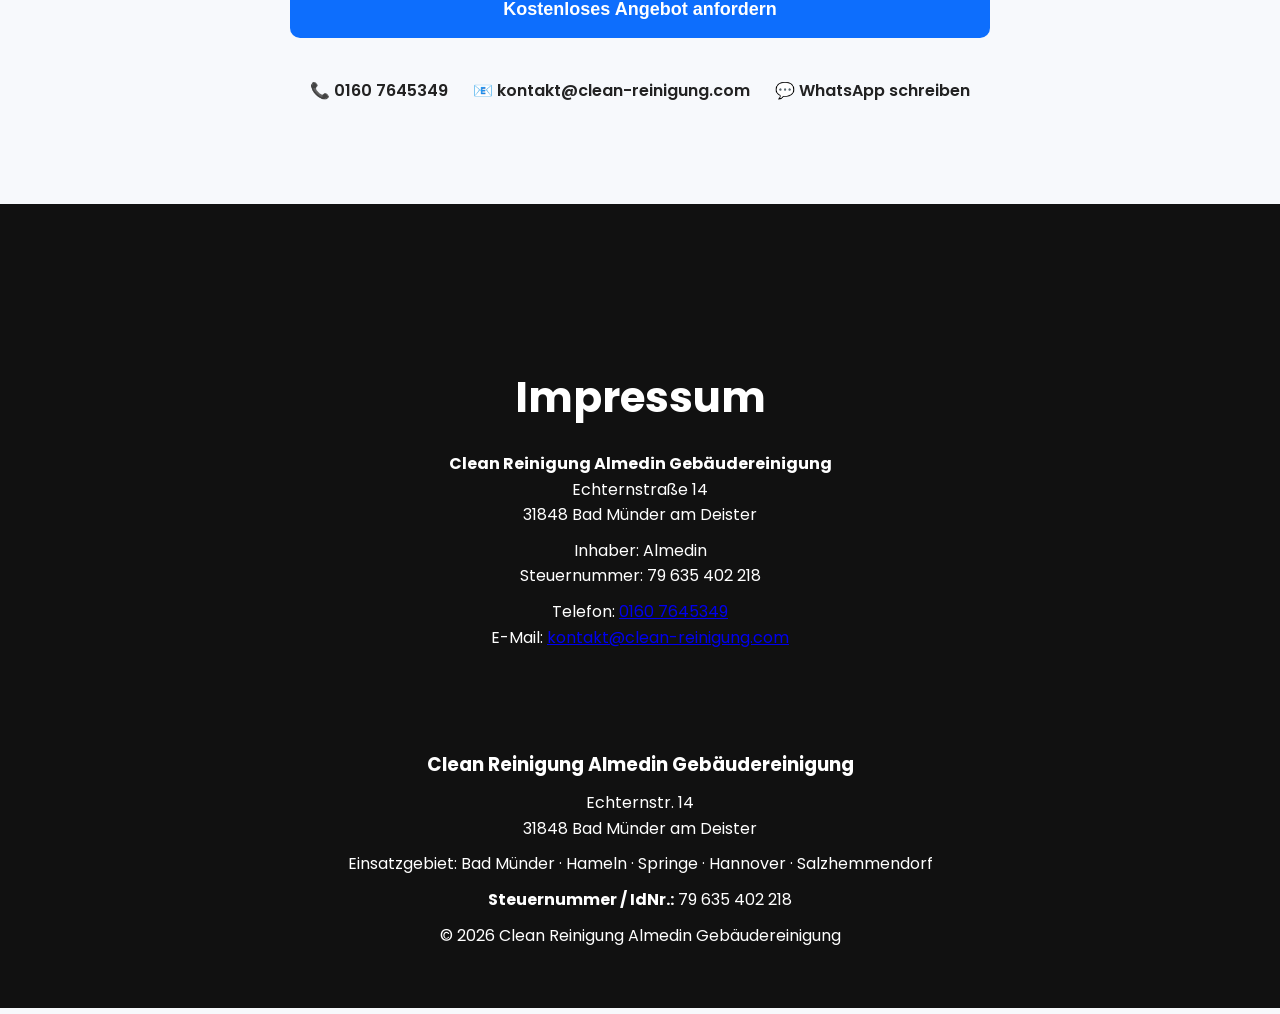
==== commit 3b8f7eef: "Add impressum section to index.html Added impressum section with company details and contact informa" ====
--- a/index.html
+++ b/index.html
@@ -395,6 +395,37 @@
 
 <footer>
 
+<section id="impressum" class="impressum">
+
+<div class="container">
+
+<h2>Impressum</h2>
+
+<p>
+<strong>Clean Reinigung Almedin Gebäudereinigung</strong><br>
+Echternstraße 14<br>
+31848 Bad Münder am Deister
+</p>
+
+<p>
+Inhaber: Almedin<br>
+Steuernummer: 79 635 402 218
+</p>
+
+<p>
+Telefon:
+<a href="tel:01607645349">0160 7645349</a><br>
+
+E-Mail:
+<a href="mailto:kontakt@clean-reinigung.com">
+kontakt@clean-reinigung.com
+</a>
+</p>
+
+</div>
+
+</section>
+    
 <div class="container">
 
 <h3>Clean Reinigung Almedin Gebäudereinigung</h3>
--- a/style.css
+++ b/style.css
@@ -98,20 +98,20 @@
 }
 
 .hero-content{
-    position: relative;
-    z-index: 2;
-    text-align: center;
-    padding-top: 120px;
+ position: relative;
+ z-index: 2;
+ text-align: center;
+ padding-top: 120px;
 }
 
 }
 
 .hero h1{
-    font-size: 70px;
-    font-weight: 800;
-    line-height: 1.1;
-    margin-bottom: 20px;
-    color: white;
+ font-size: 70px;
+ font-weight: 800;
+ line-height: 1.1;
+ margin-bottom: 20px;
+ color: white;
 }
 
 .hero h1 span{
@@ -120,10 +120,10 @@
 }
 
 .hero-location{
-    color:#fff;
-    font-size:42px;
-    font-weight:600;
-    margin-bottom:25px;
+font-size: 40px;
+font-weight: 700;
+color: white;
+margin-bottom: 20px;
 }
 
 
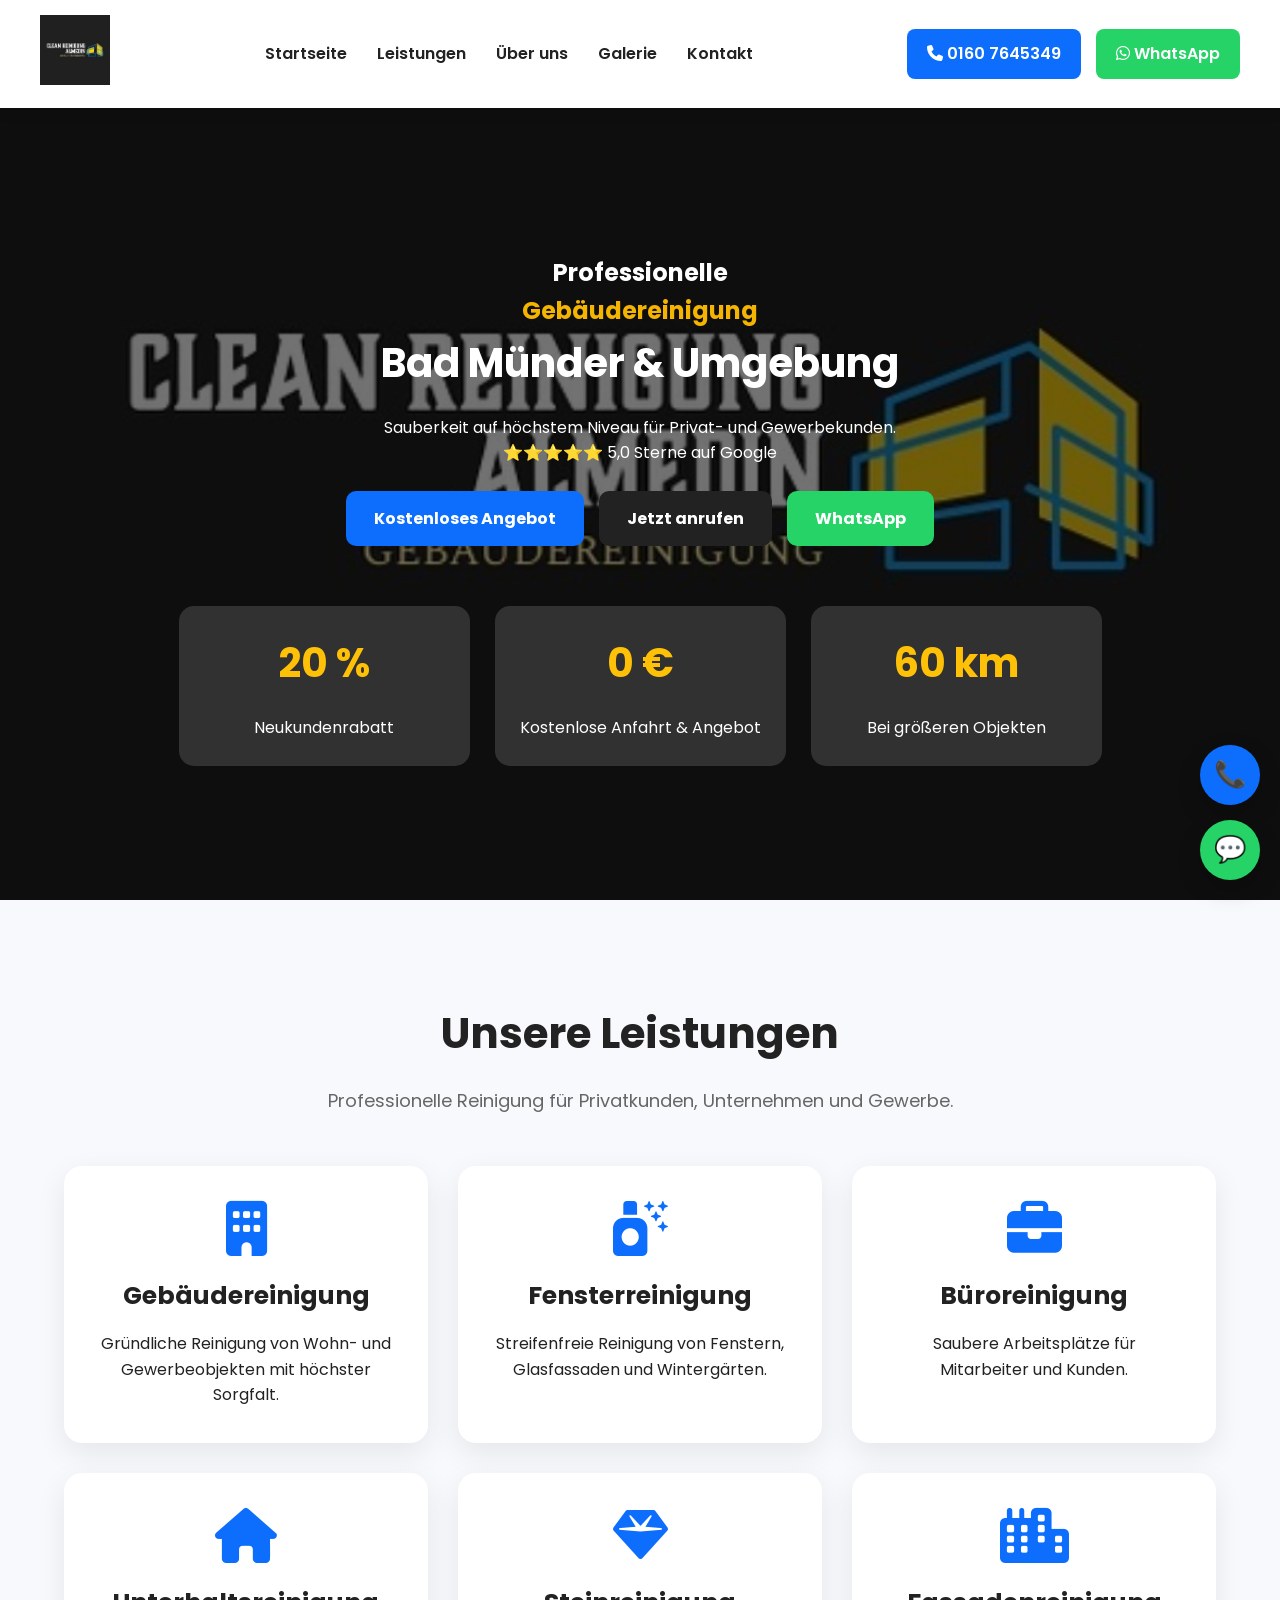
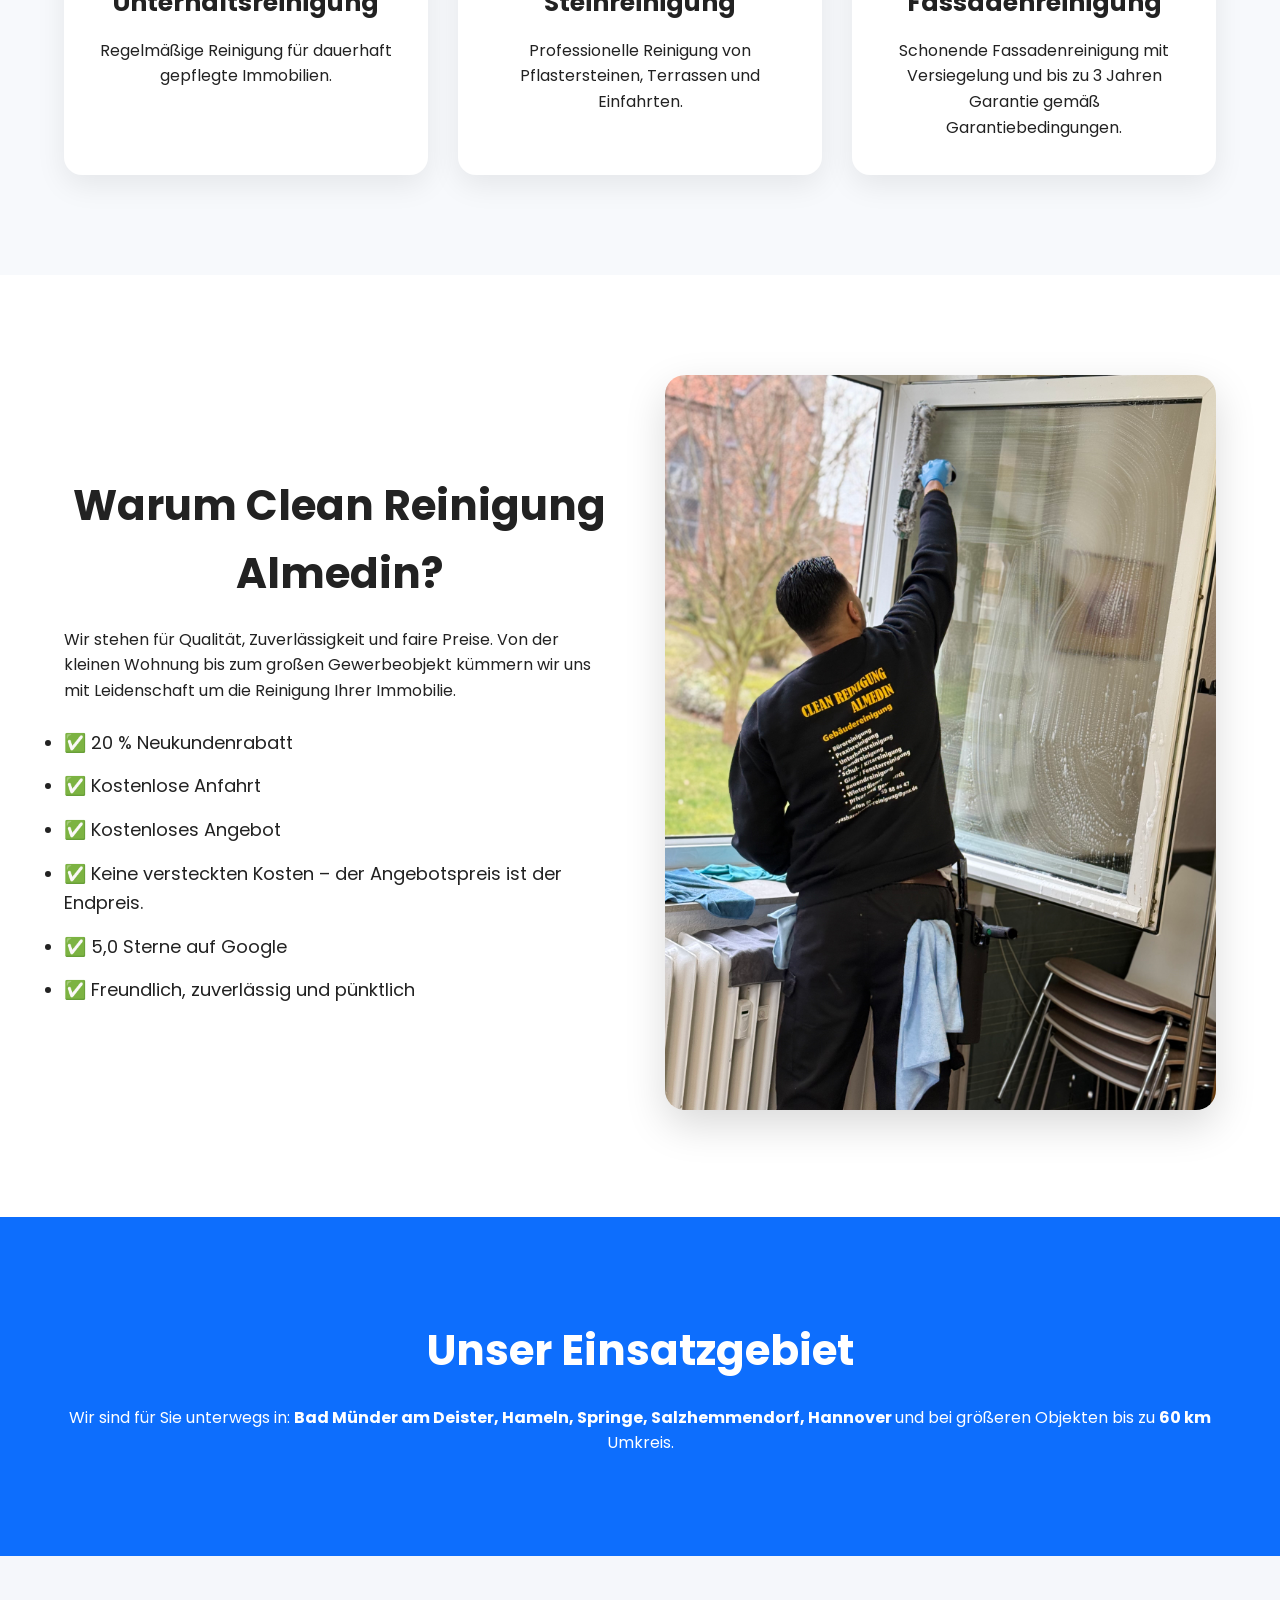
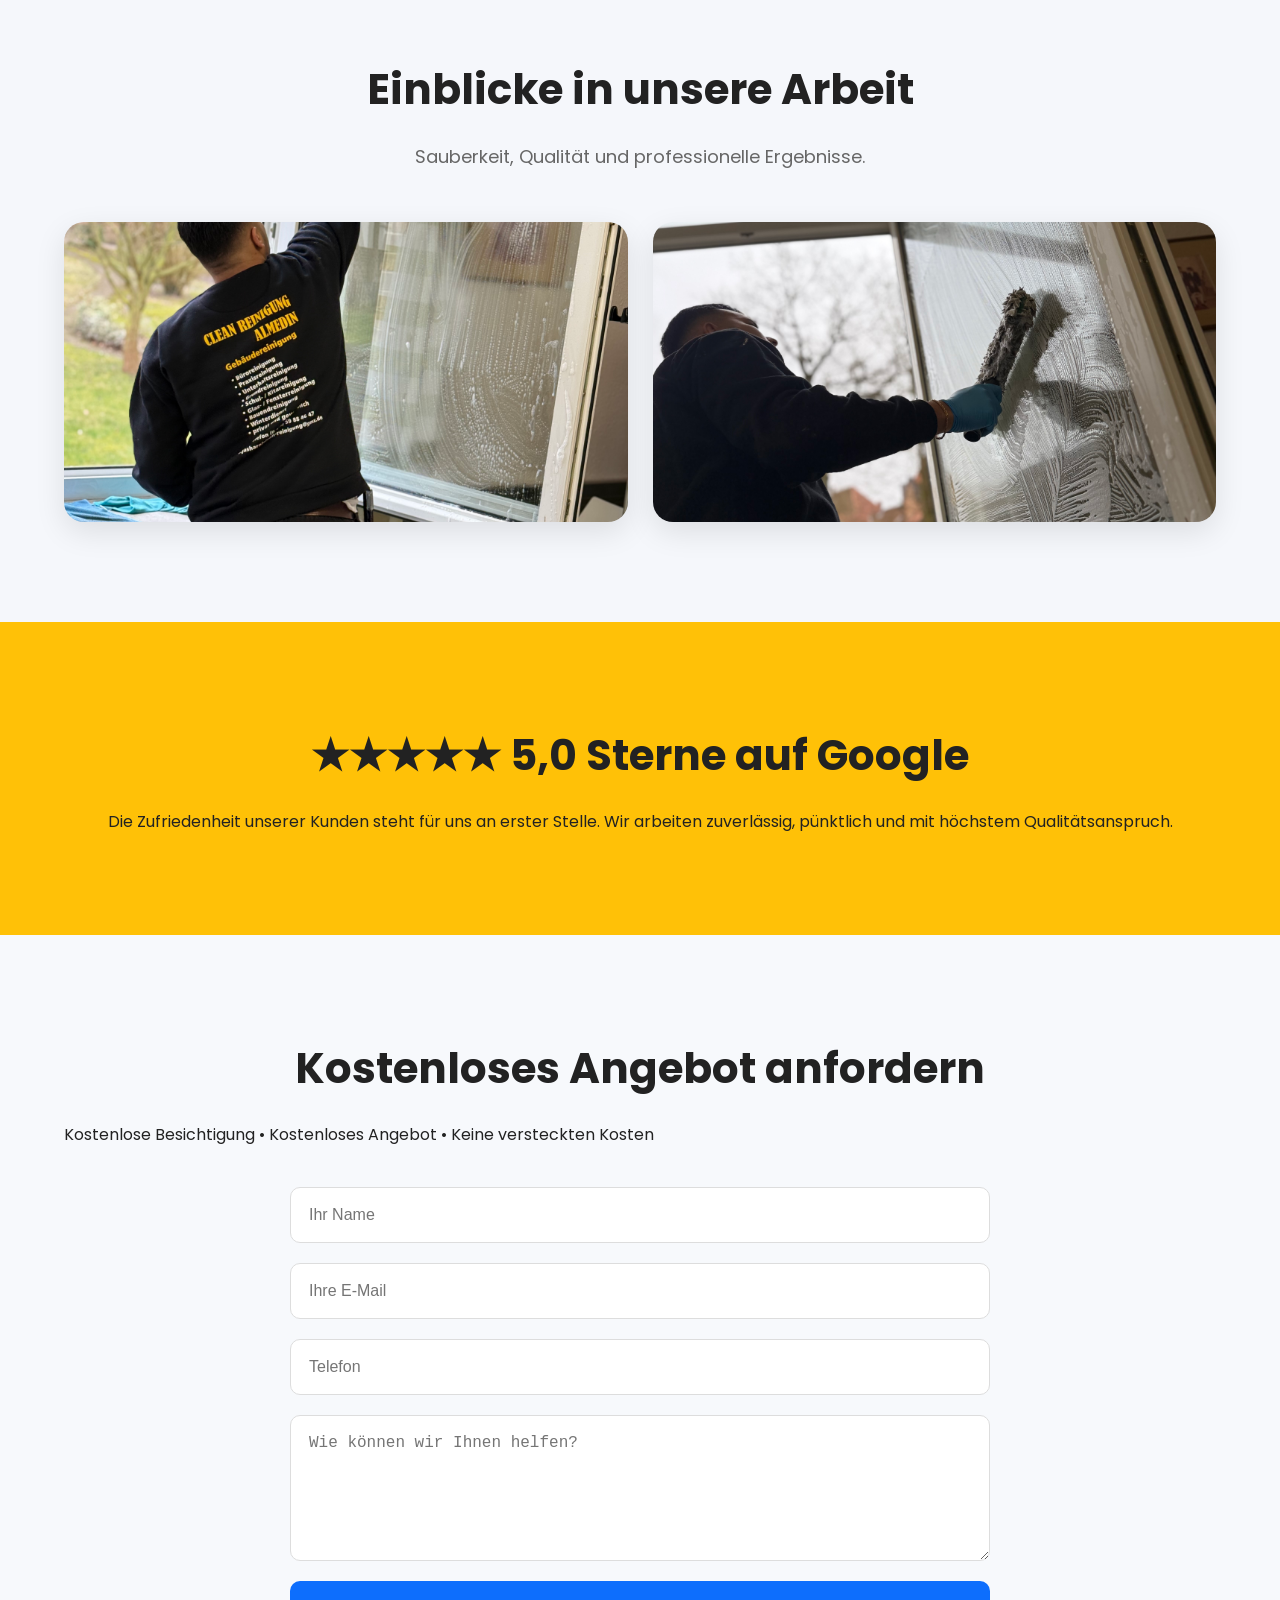
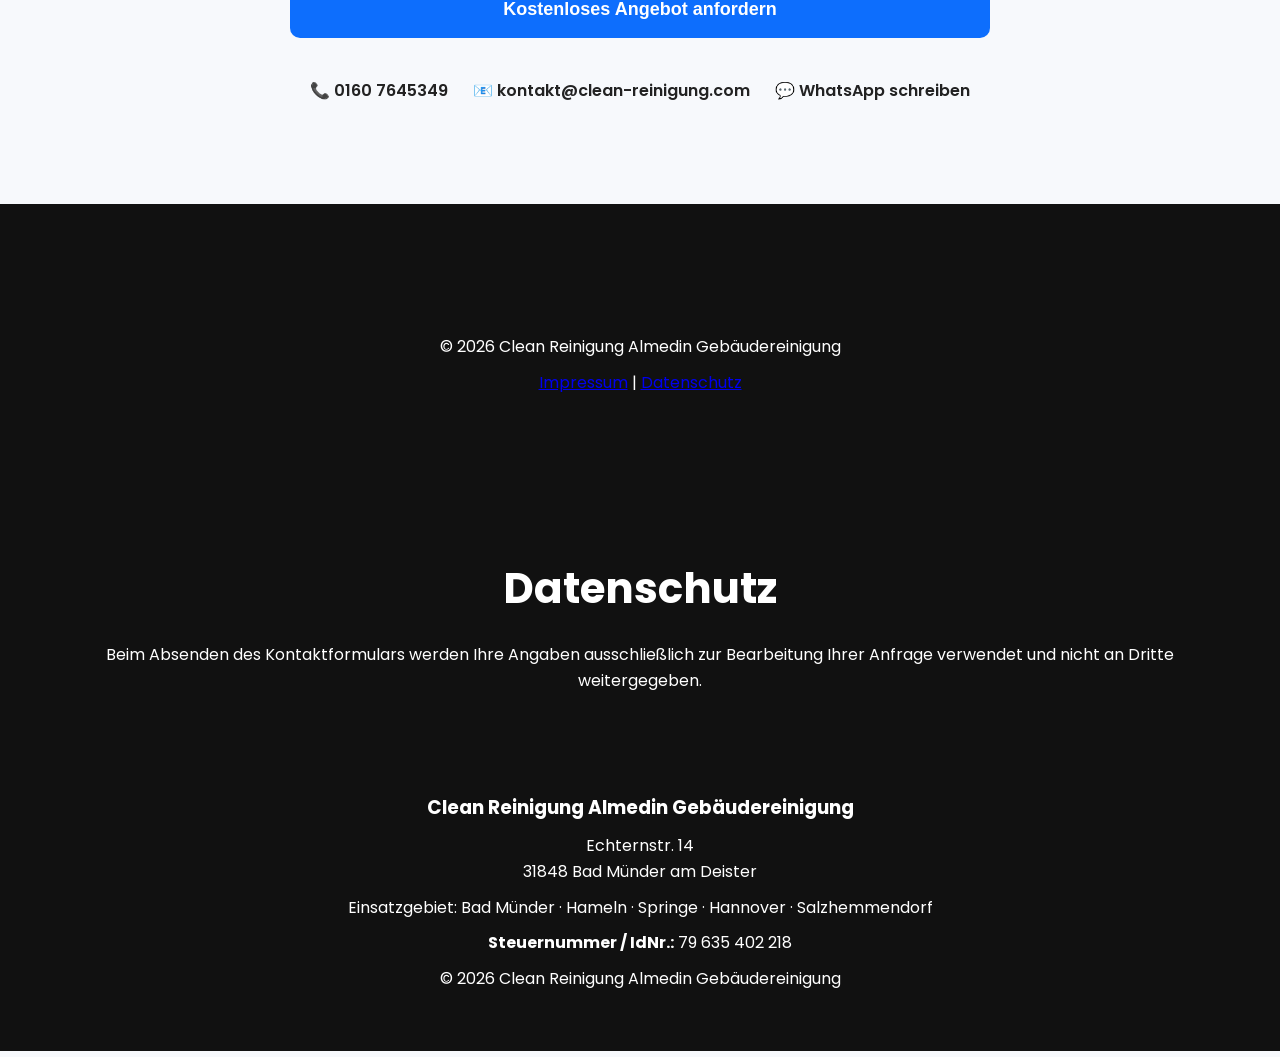
==== commit 18bb481c: "Update footer with Impressum and Datenschutz sections Added footer section with Impressum and Datens" ====
--- a/index.html
+++ b/index.html
@@ -395,36 +395,42 @@
 
 <footer>
 
-<section id="impressum" class="impressum">
-
-<div class="container">
-
-<h2>Impressum</h2>
-
-<p>
-<strong>Clean Reinigung Almedin Gebäudereinigung</strong><br>
-Echternstraße 14<br>
-31848 Bad Münder am Deister
-</p>
-
-<p>
-Inhaber: Almedin<br>
-Steuernummer: 79 635 402 218
-</p>
-
-<p>
-Telefon:
-<a href="tel:01607645349">0160 7645349</a><br>
-
-E-Mail:
-<a href="mailto:kontakt@clean-reinigung.com">
-kontakt@clean-reinigung.com
-</a>
-</p>
-
-</div>
-
-</section>
+<footer>
+
+<div class="container">
+
+<p>© 2026 Clean Reinigung Almedin Gebäudereinigung</p>
+
+<p>
+
+<a href="#impressum">Impressum</a> |
+
+<a href="#datenschutz">Datenschutz</a>
+
+</p>
+
+</div>
+
+</footer>
+
+</div>
+
+</section>
+<section id="datenschutz" class="impressum">
+
+<div class="container">
+
+<h2>Datenschutz</h2>
+
+<p>
+
+Beim Absenden des Kontaktformulars werden Ihre Angaben ausschließlich zur Bearbeitung Ihrer Anfrage verwendet und nicht an Dritte weitergegeben.
+
+</p>
+
+</div>
+
+</section>    
     
 <div class="container">
 
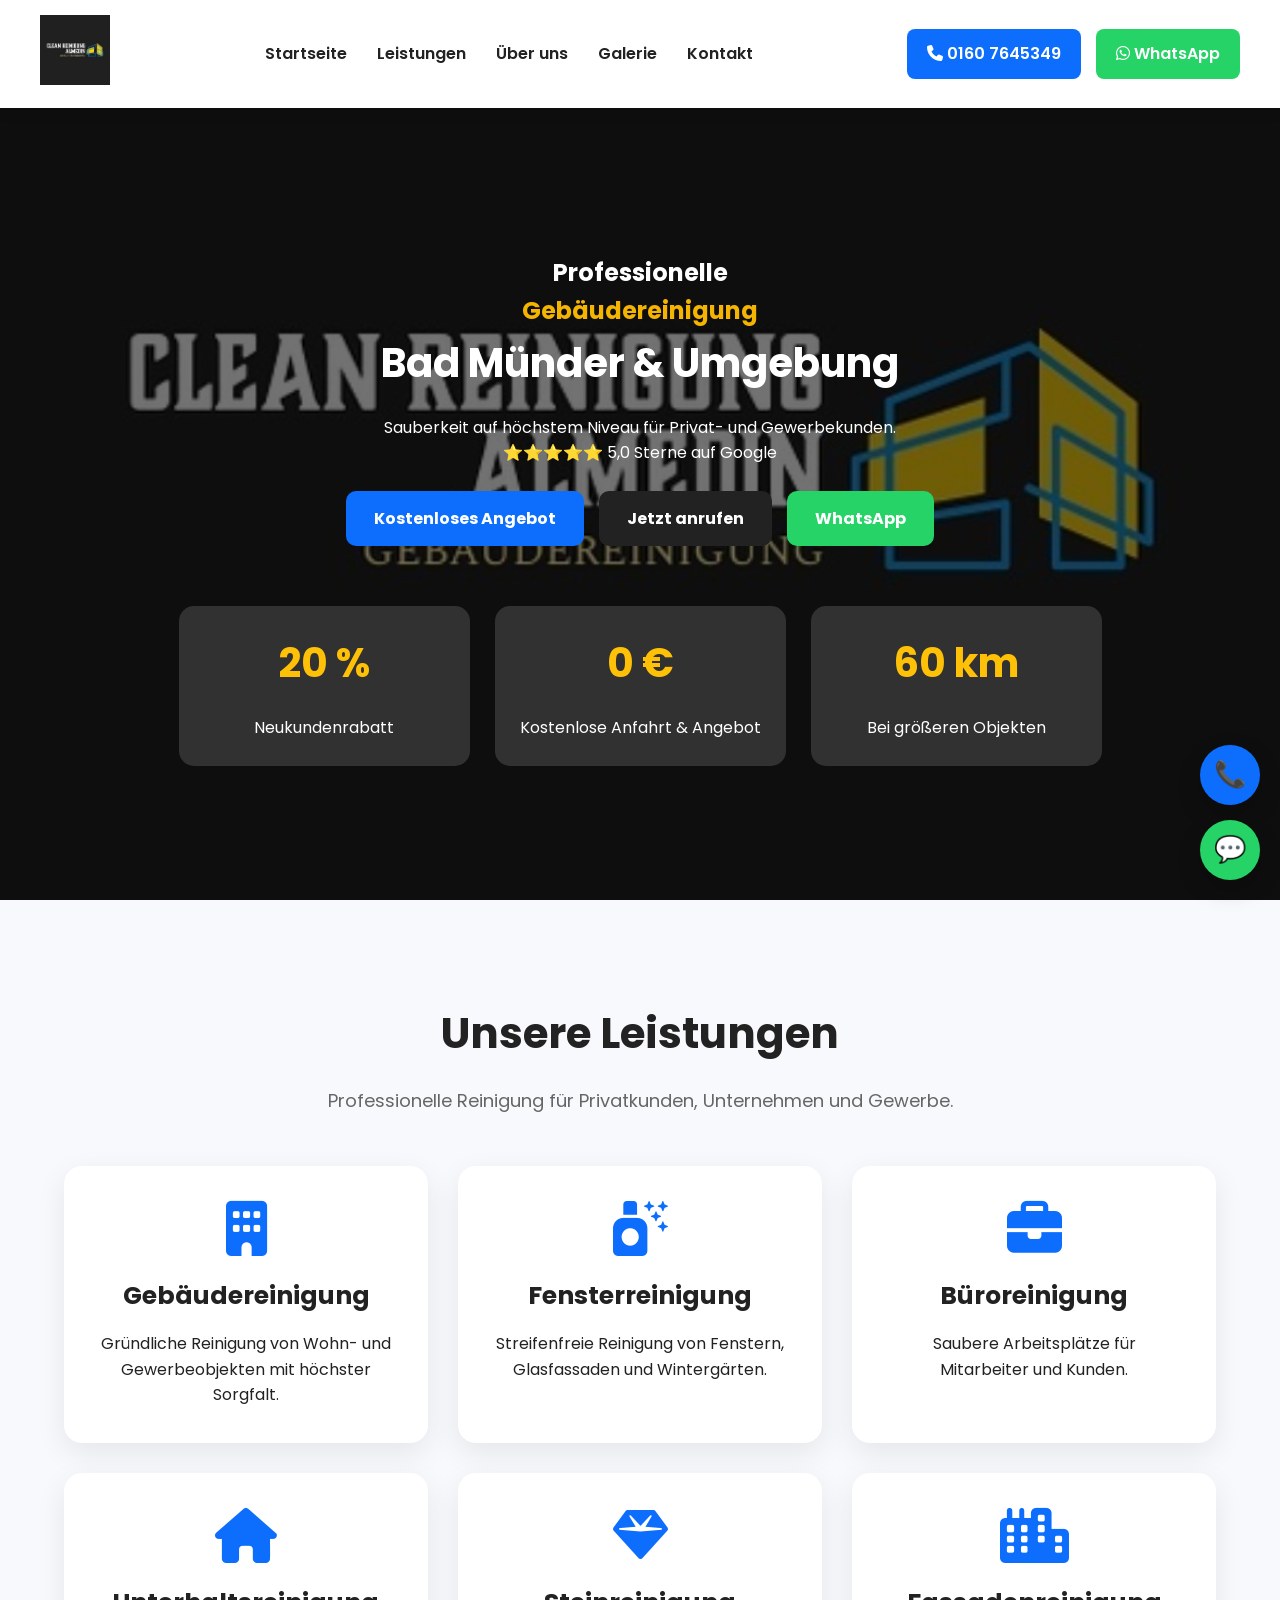
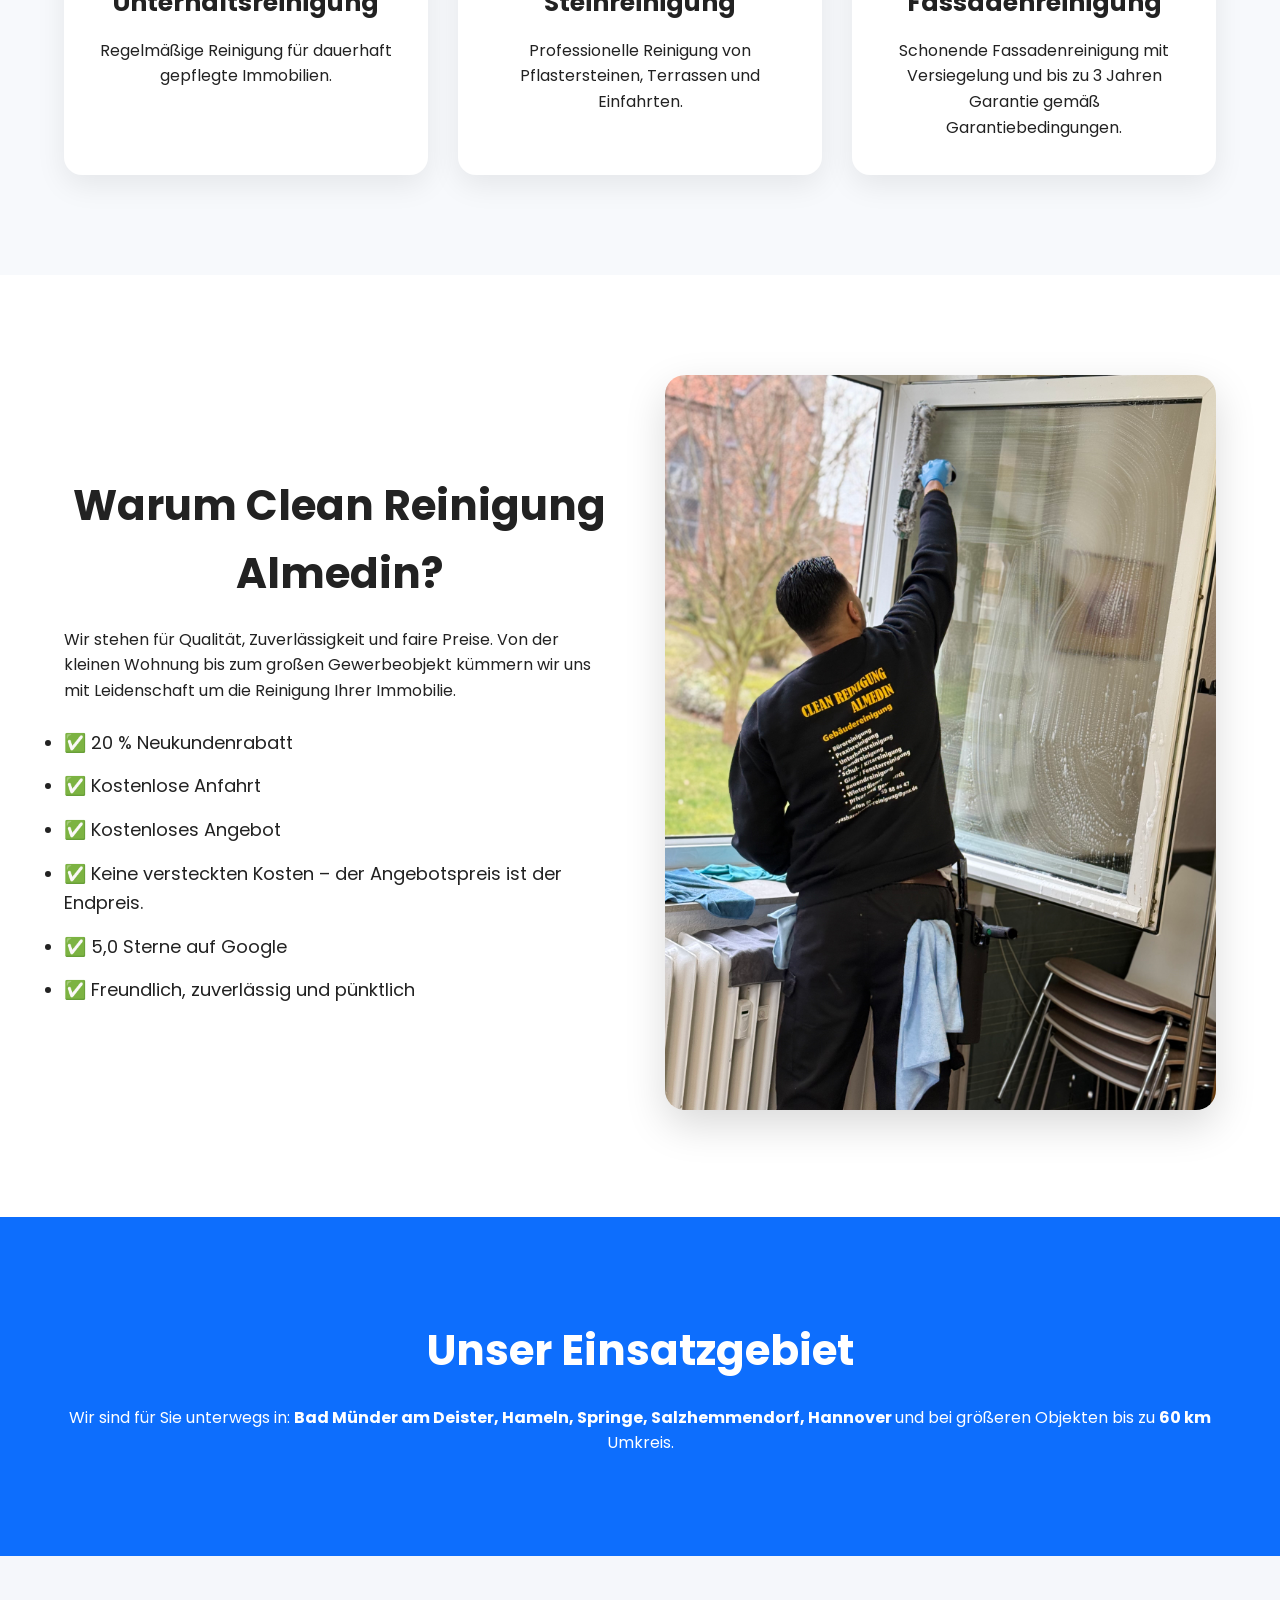
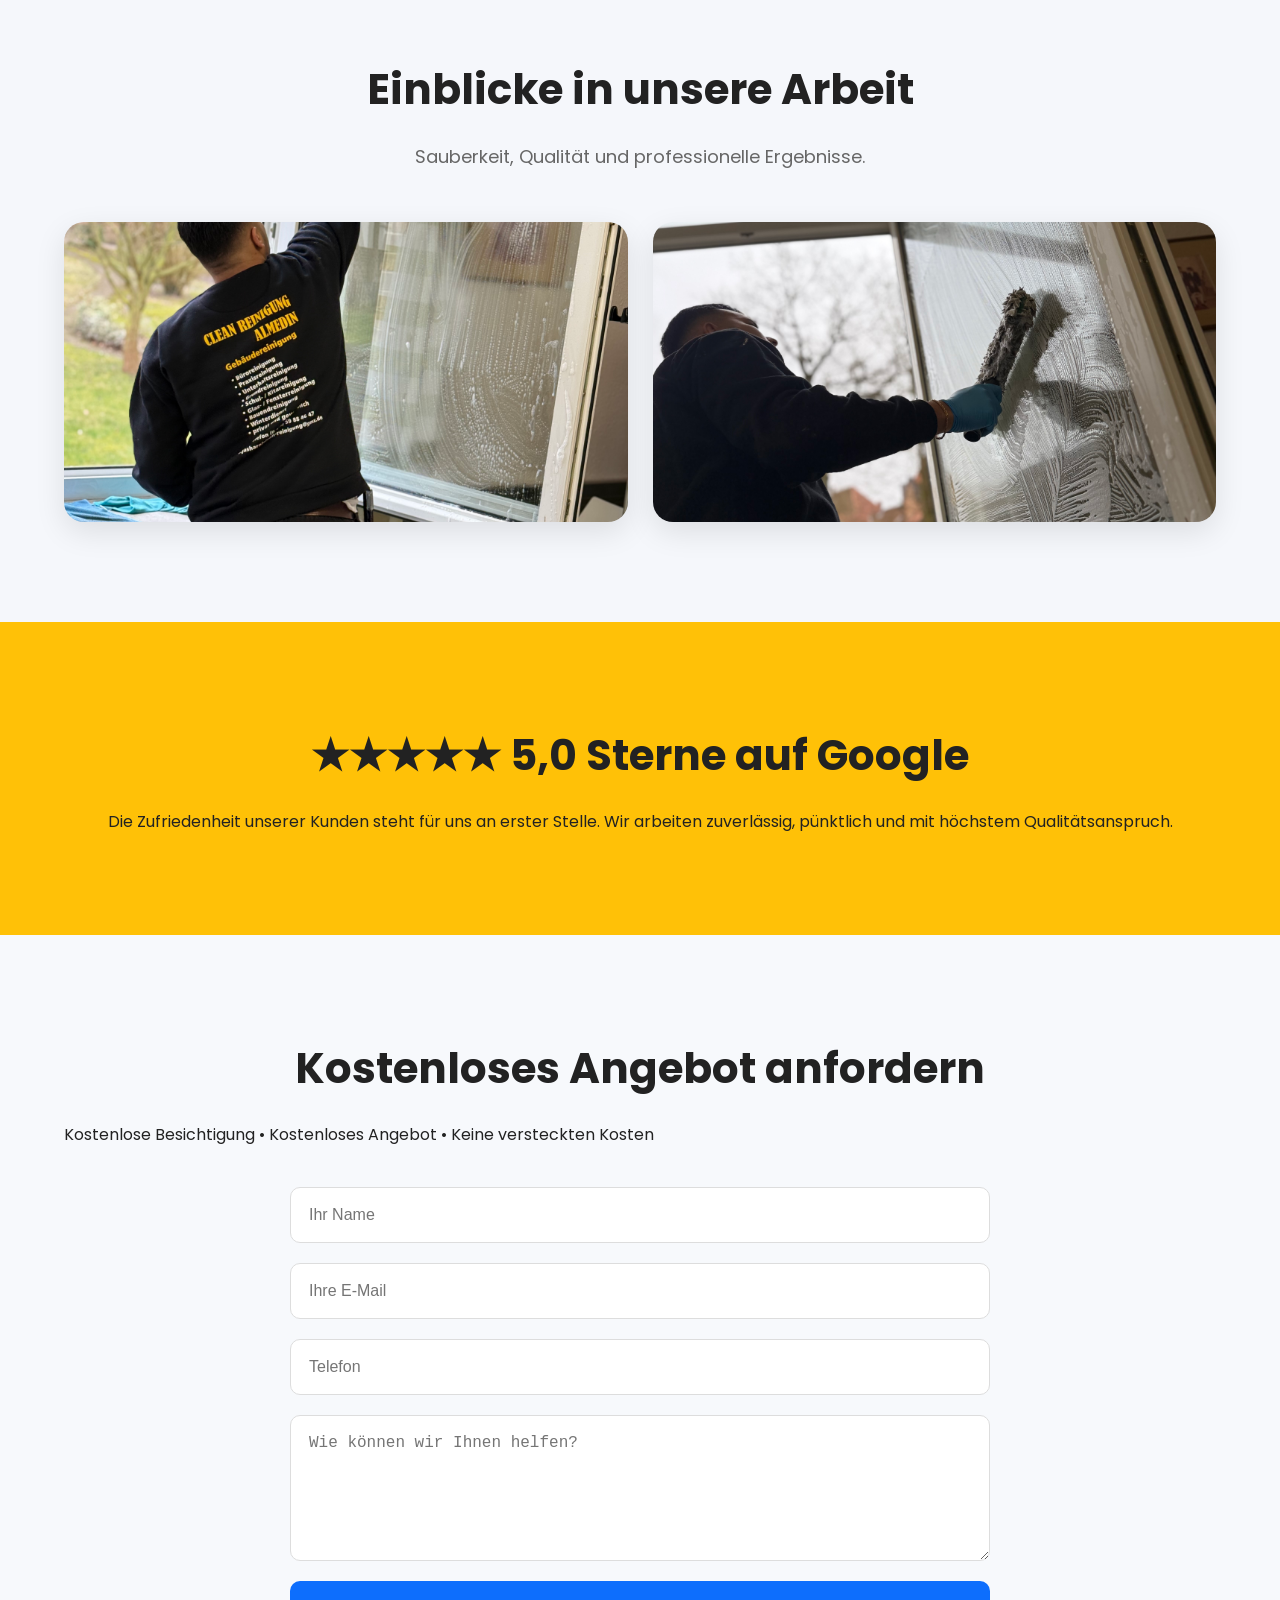
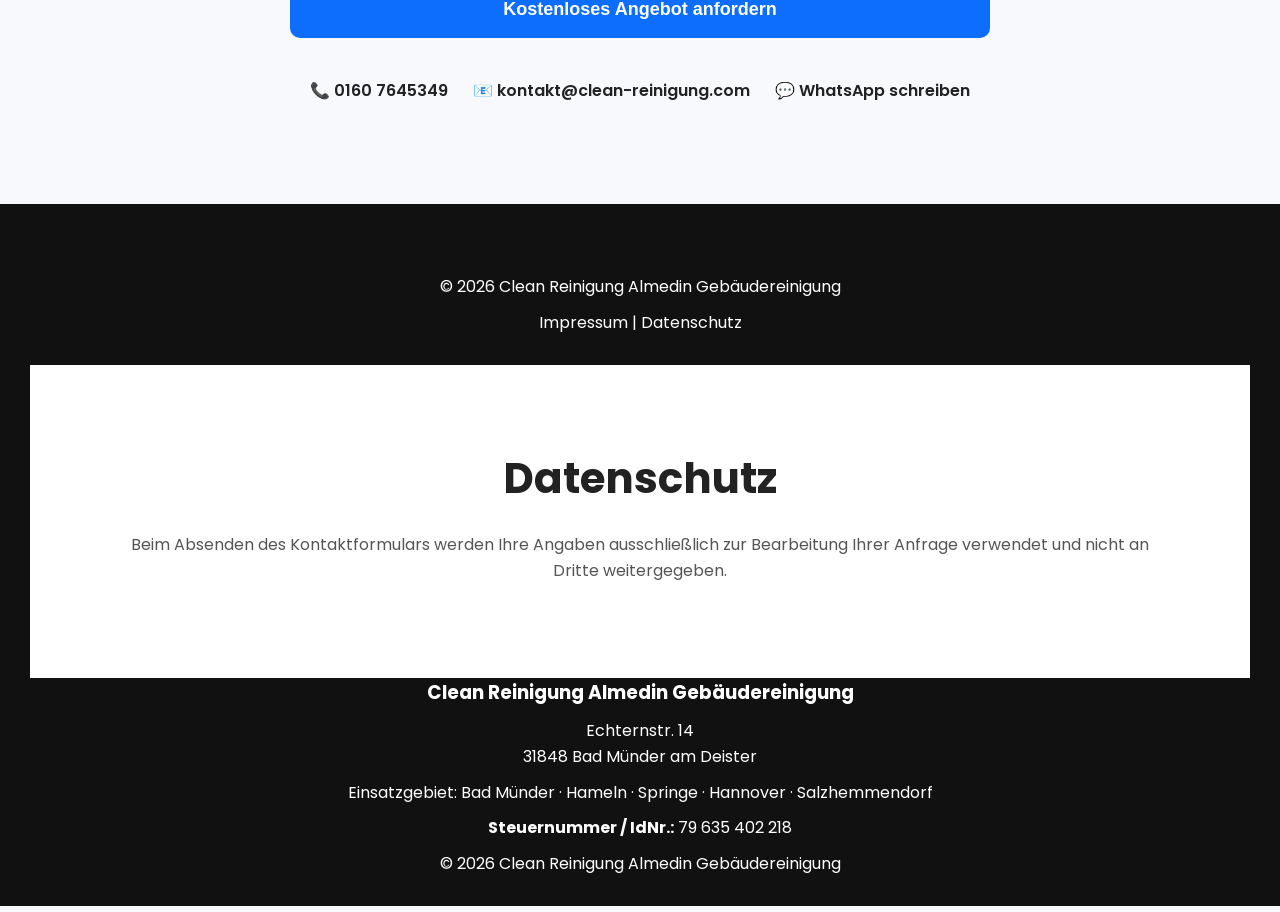
==== commit be330fd2: "Fix HTML structure by removing duplicate tags Removed duplicate <h1> tag and unnecessary </h2> closi" ====
--- a/index.html
+++ b/index.html
@@ -83,7 +83,6 @@
 <div class="hero-content">
 
 <h1>
-<h1>
     Professionelle
     <span>Gebäudereinigung</span>
 </h1>
@@ -91,8 +90,6 @@
 <p class="hero-location">
     Bad Münder & Umgebung
 </p>
-  
-</h2>
   
 
 </p>
--- a/style.css
+++ b/style.css
@@ -427,3 +427,35 @@
 }
 
 }
+
+.impressum{
+    padding:80px 20px;
+    background:#fff;
+}
+
+.impressum h2{
+    margin-bottom:20px;
+    color:#222;
+}
+
+.impressum p{
+    margin-bottom:15px;
+    color:#555;
+}
+
+.impressum a{
+    color:#0066ff;
+    text-decoration:none;
+}
+
+footer{
+    background:#111;
+    color:white;
+    text-align:center;
+    padding:30px;
+}
+
+footer a{
+    color:white;
+    text-decoration:none;
+}
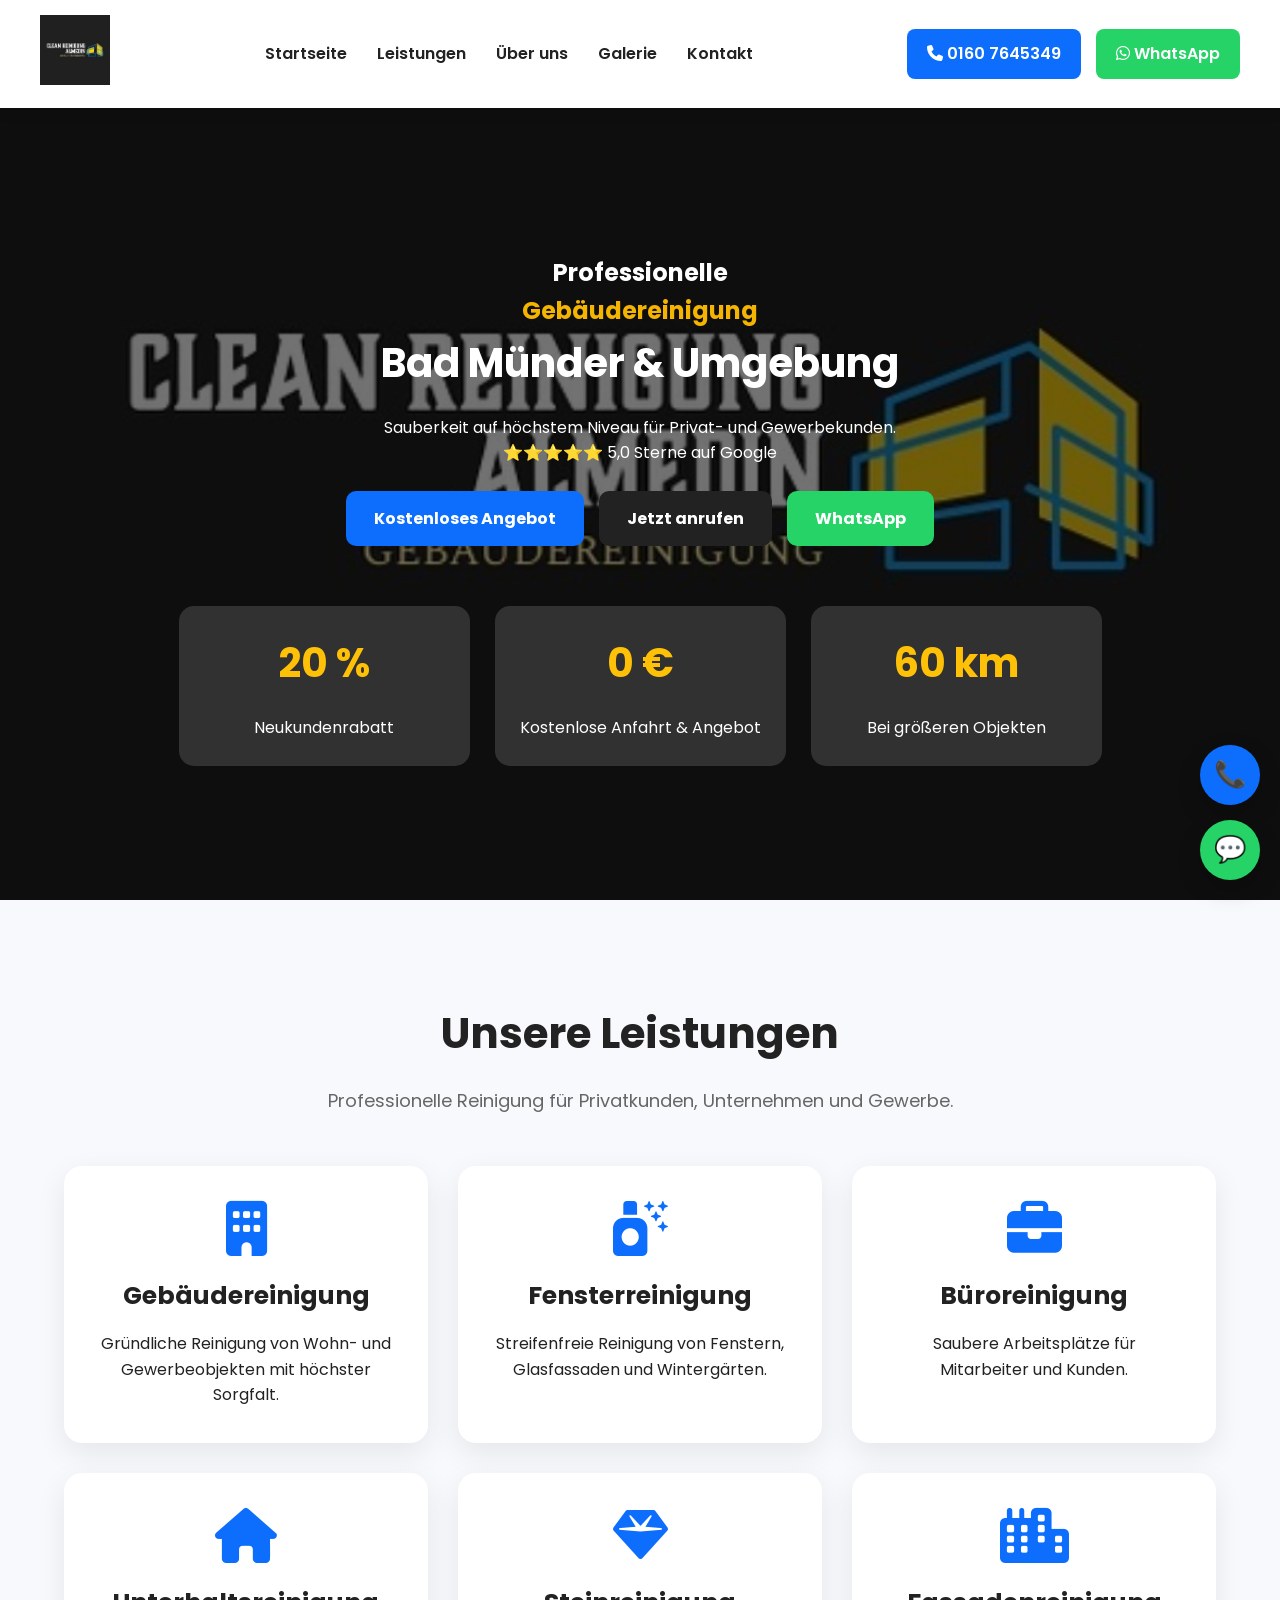
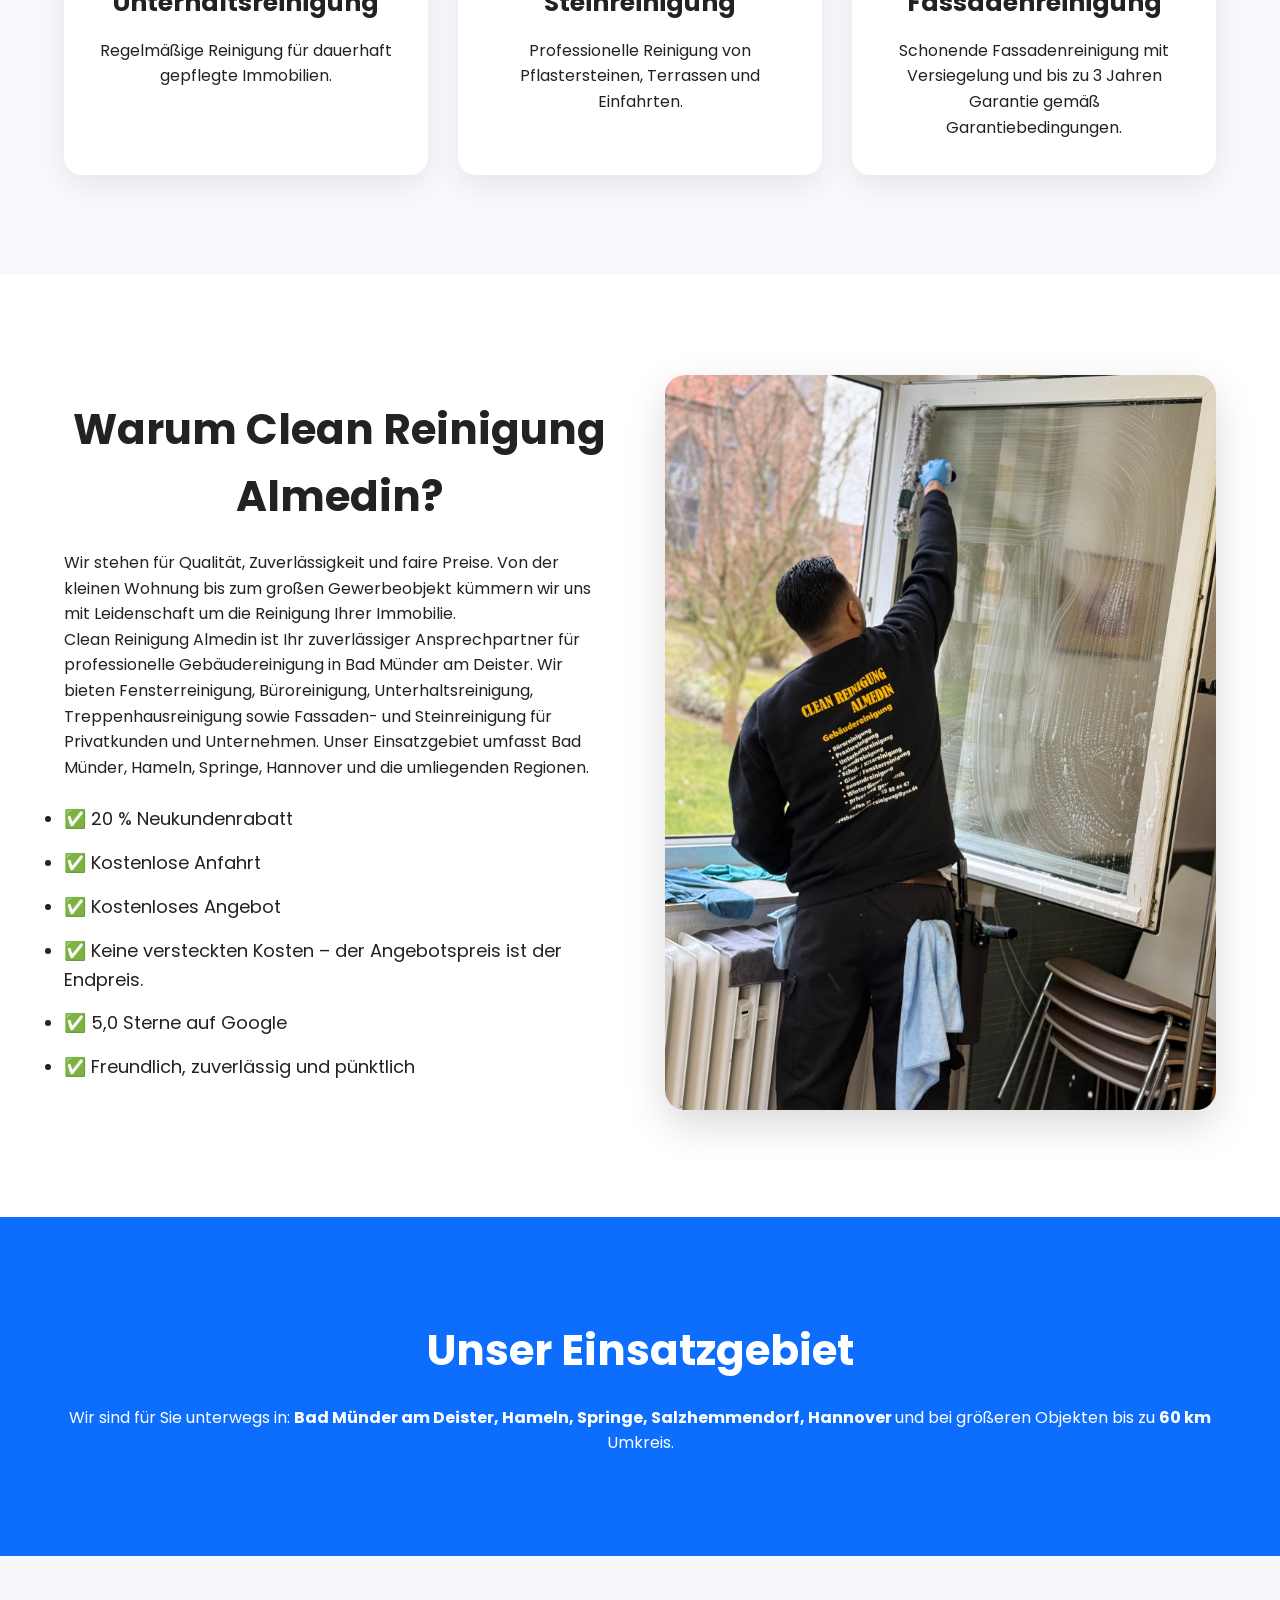
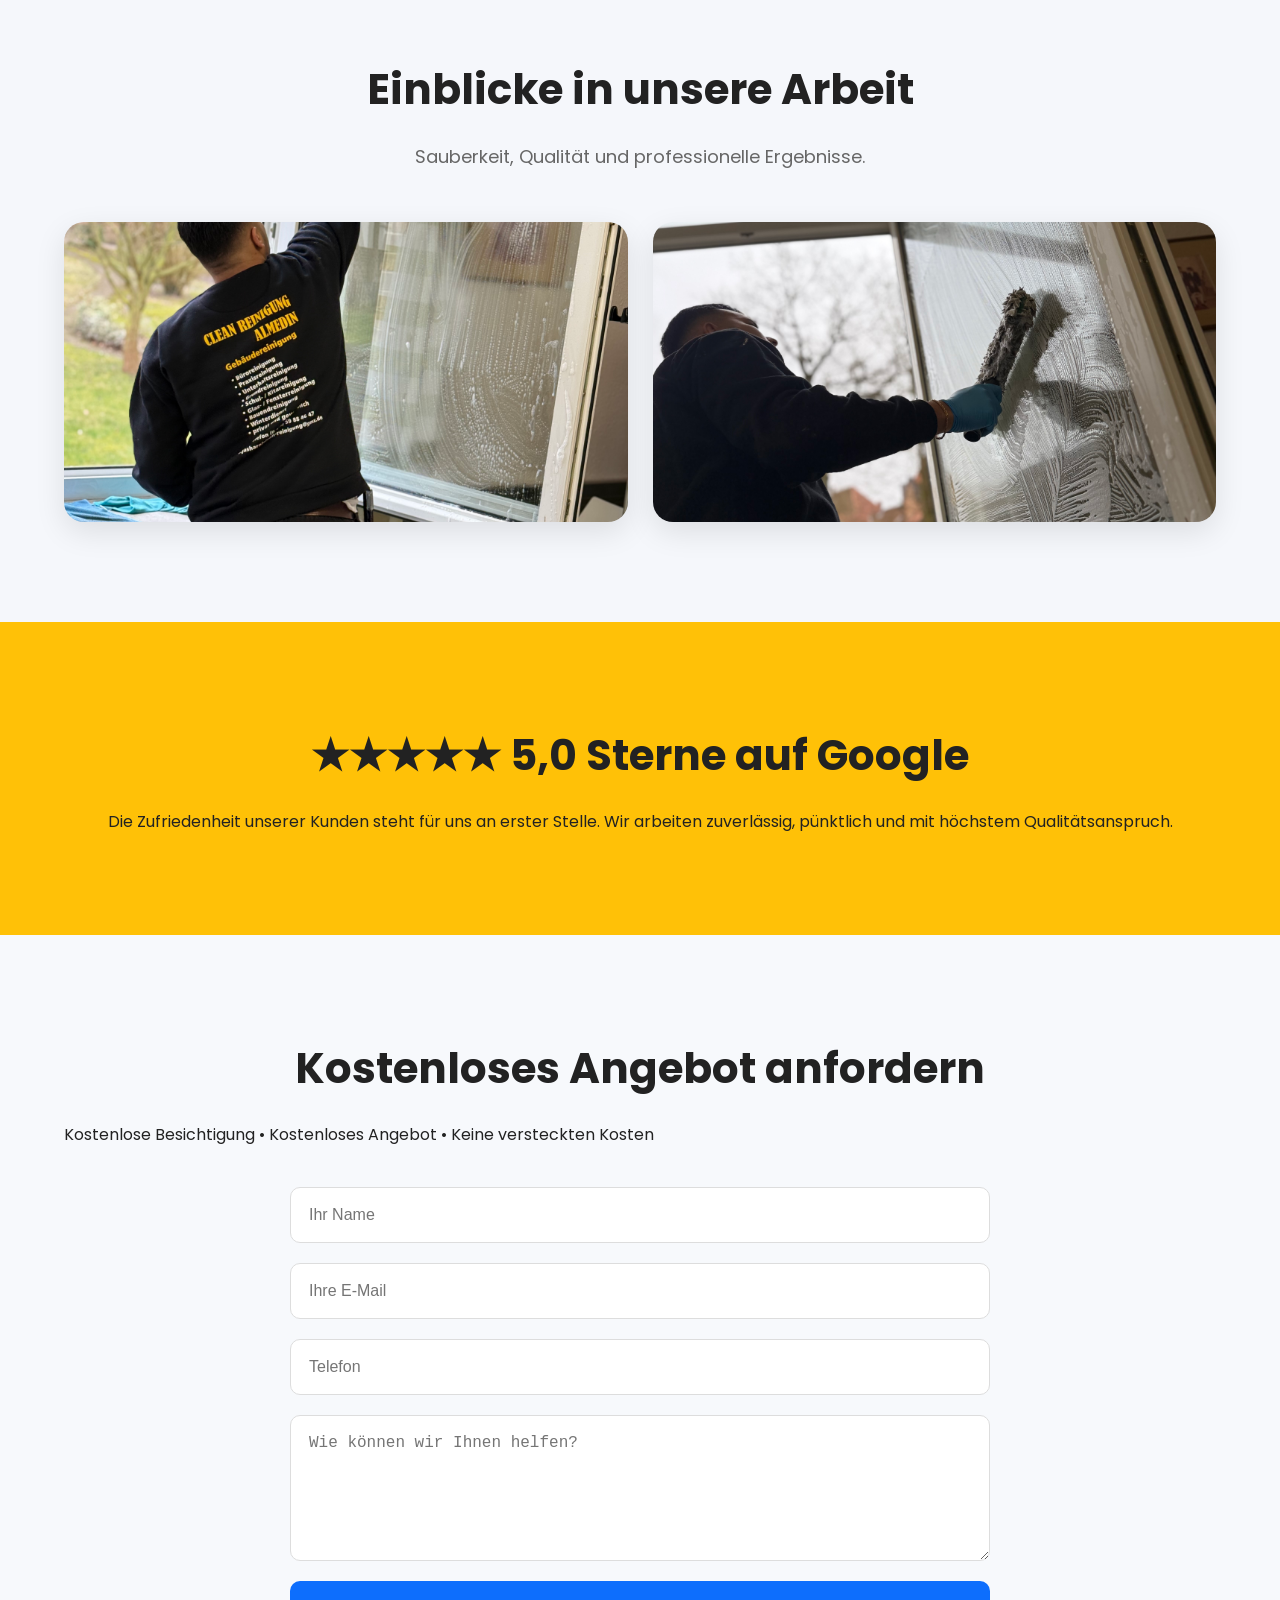
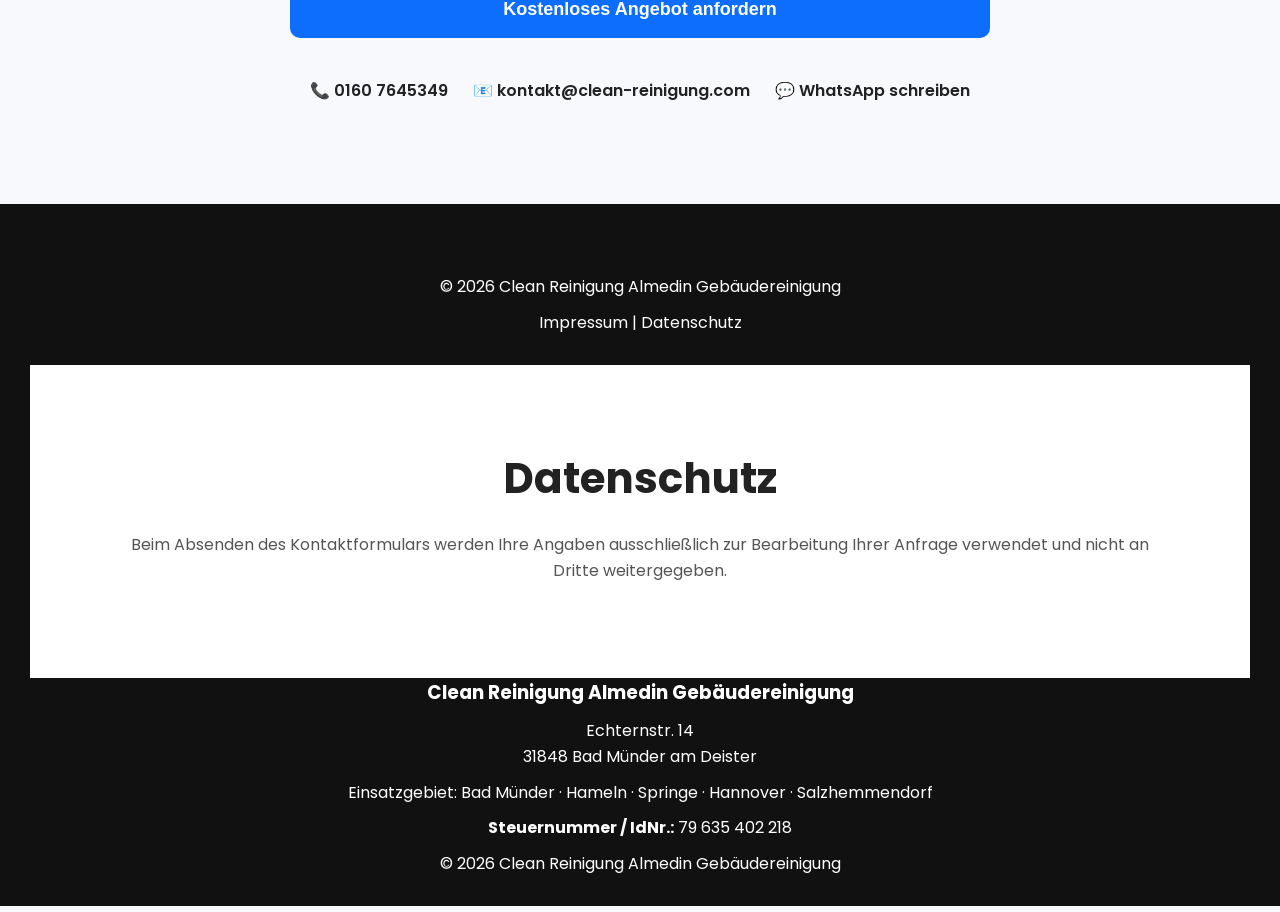
==== commit 671e1119: "Enhance about section with service details Added additional information about services and reliabili" ====
--- a/index.html
+++ b/index.html
@@ -1,6 +1,29 @@
 <!DOCTYPE html>
 <html lang="de">
-<head>
+<head> 
+<script type="application/ld+json">
+{
+  "@context": "https://schema.org",
+  "@type": "CleaningService",
+  "name": "Clean Reinigung Almedin Gebäudereinigung",
+  "url": "https://reinigung-clean.com",
+  "image": "https://reinigung-clean.com/images/IMG_0264.jpeg",
+  "telephone": "+491607645349",
+  "address": {
+    "@type": "PostalAddress",
+    "addressLocality": "Bad Münder",
+    "addressCountry": "DE"
+  },
+  "areaServed": [
+    "Bad Münder",
+    "Hameln",
+    "Springe",
+    "Hannover"
+  ],
+  "priceRange": "€€"
+}
+</script>
+    
 <meta charset="UTF-8">
 <meta name="viewport" content="width=device-width, initial-scale=1.0">
 
@@ -9,7 +32,17 @@
 <meta name="description" content="Professionelle Gebäudereinigung in Bad Münder, Hameln, Springe, Hannover und Umgebung.">
 
 <meta name="keywords" content="Gebäudereinigung, Fensterreinigung, Büroreinigung, Steinreinigung, Fassadenreinigung">
-
+<meta name="author" content="Clean Reinigung Almedin">
+
+<meta property="og:title" content="Clean Reinigung Almedin – Gebäudereinigung Bad Münder">
+<meta property="og:description" content="Professionelle Gebäudereinigung in Bad Münder, Hameln, Springe, Hannover und Umgebung.">
+<meta property="og:type" content="website">
+<meta property="og:url" content="https://reinigung-clean.com">
+<meta property="og:image" content="https://reinigung-clean.com/images/IMG_0264.jpeg">
+
+<meta name="robots" content="index, follow">
+<link rel="canonical" href="https://reinigung-clean.com">
+    
 <link rel="preconnect" href="https://fonts.googleapis.com">
 <link rel="preconnect" href="https://fonts.gstatic.com" crossorigin>
 
@@ -227,12 +260,16 @@
 
 <h2>Warum Clean Reinigung Almedin?</h2>
 
-<p>
-
+
+<p>
 Wir stehen für Qualität, Zuverlässigkeit und faire Preise.
 Von der kleinen Wohnung bis zum großen Gewerbeobjekt kümmern wir uns mit Leidenschaft um die Reinigung Ihrer Immobilie.
-
-</p>
+</p>
+
+<p>
+Clean Reinigung Almedin ist Ihr zuverlässiger Ansprechpartner für professionelle Gebäudereinigung in Bad Münder am Deister. Wir bieten Fensterreinigung, Büroreinigung, Unterhaltsreinigung, Treppenhausreinigung sowie Fassaden- und Steinreinigung für Privatkunden und Unternehmen. Unser Einsatzgebiet umfasst Bad Münder, Hameln, Springe, Hannover und die umliegenden Regionen.
+</p>
+
 
 <ul>
 
